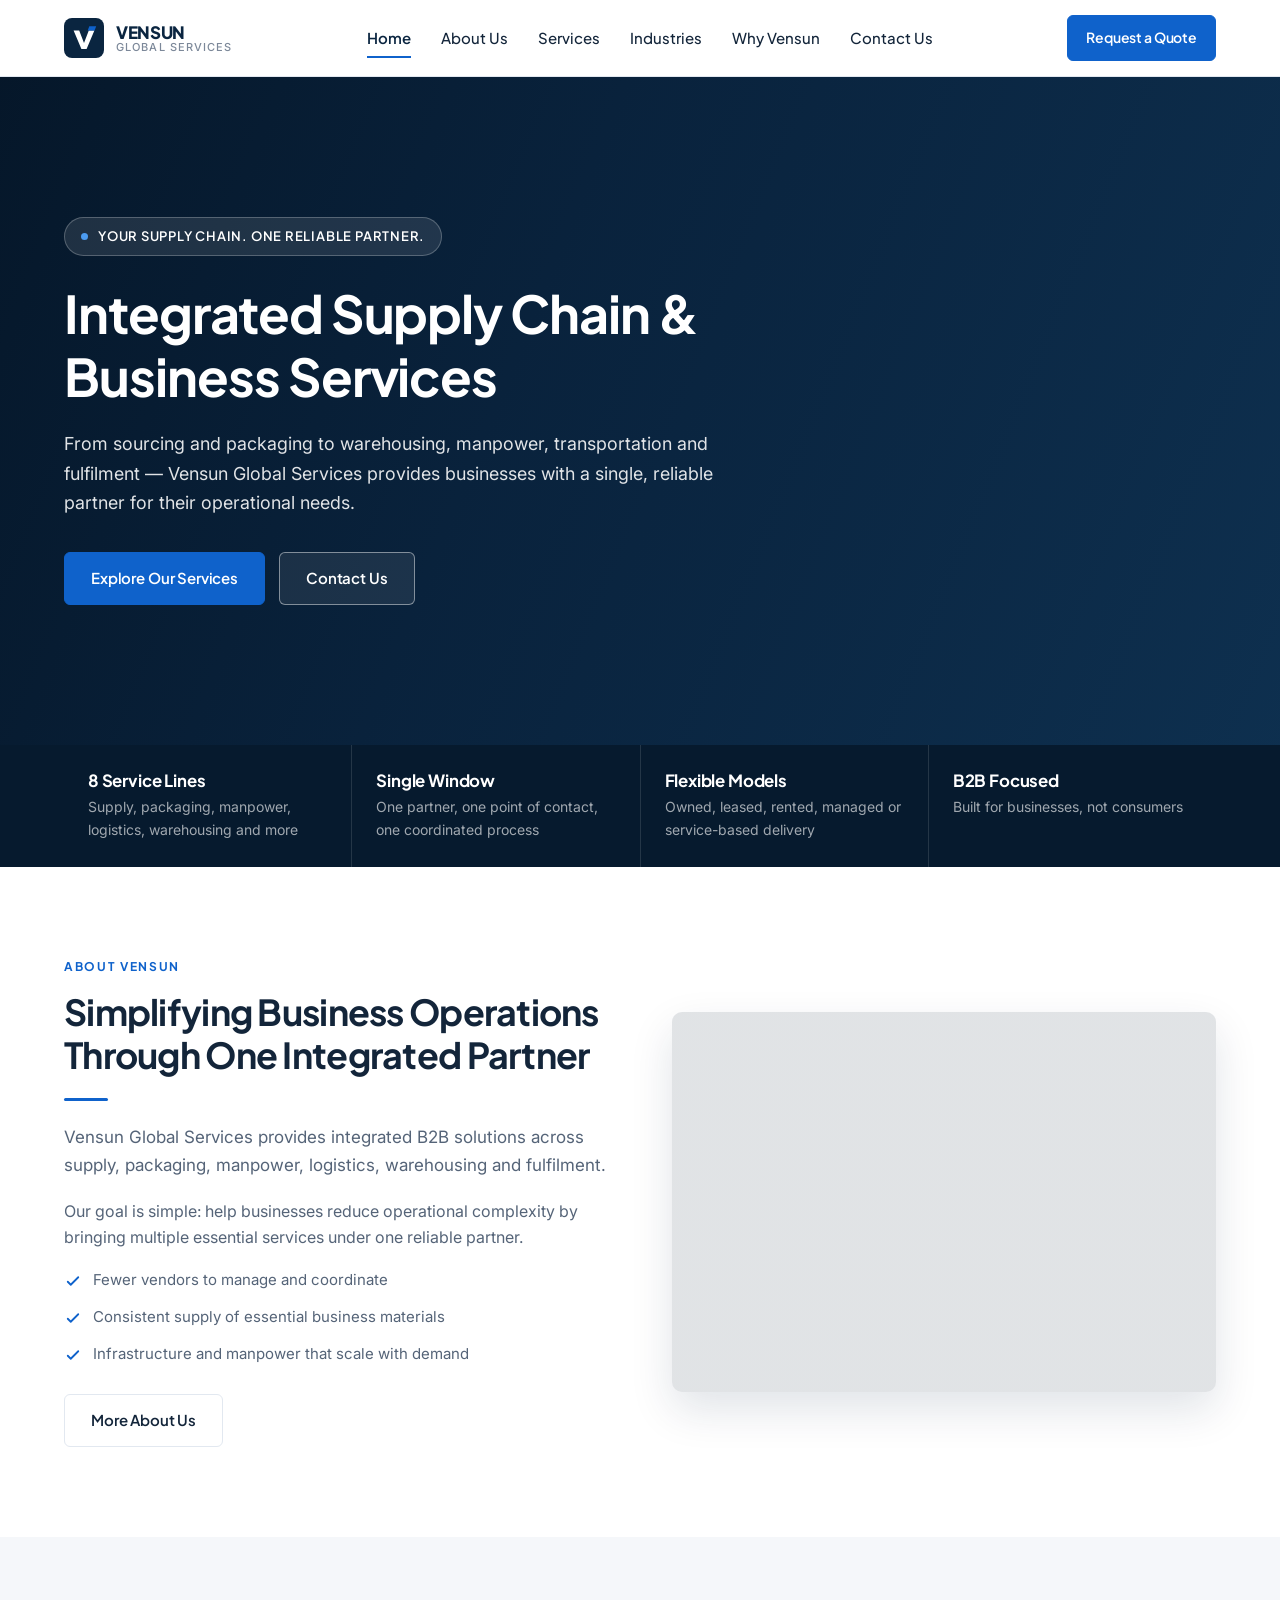
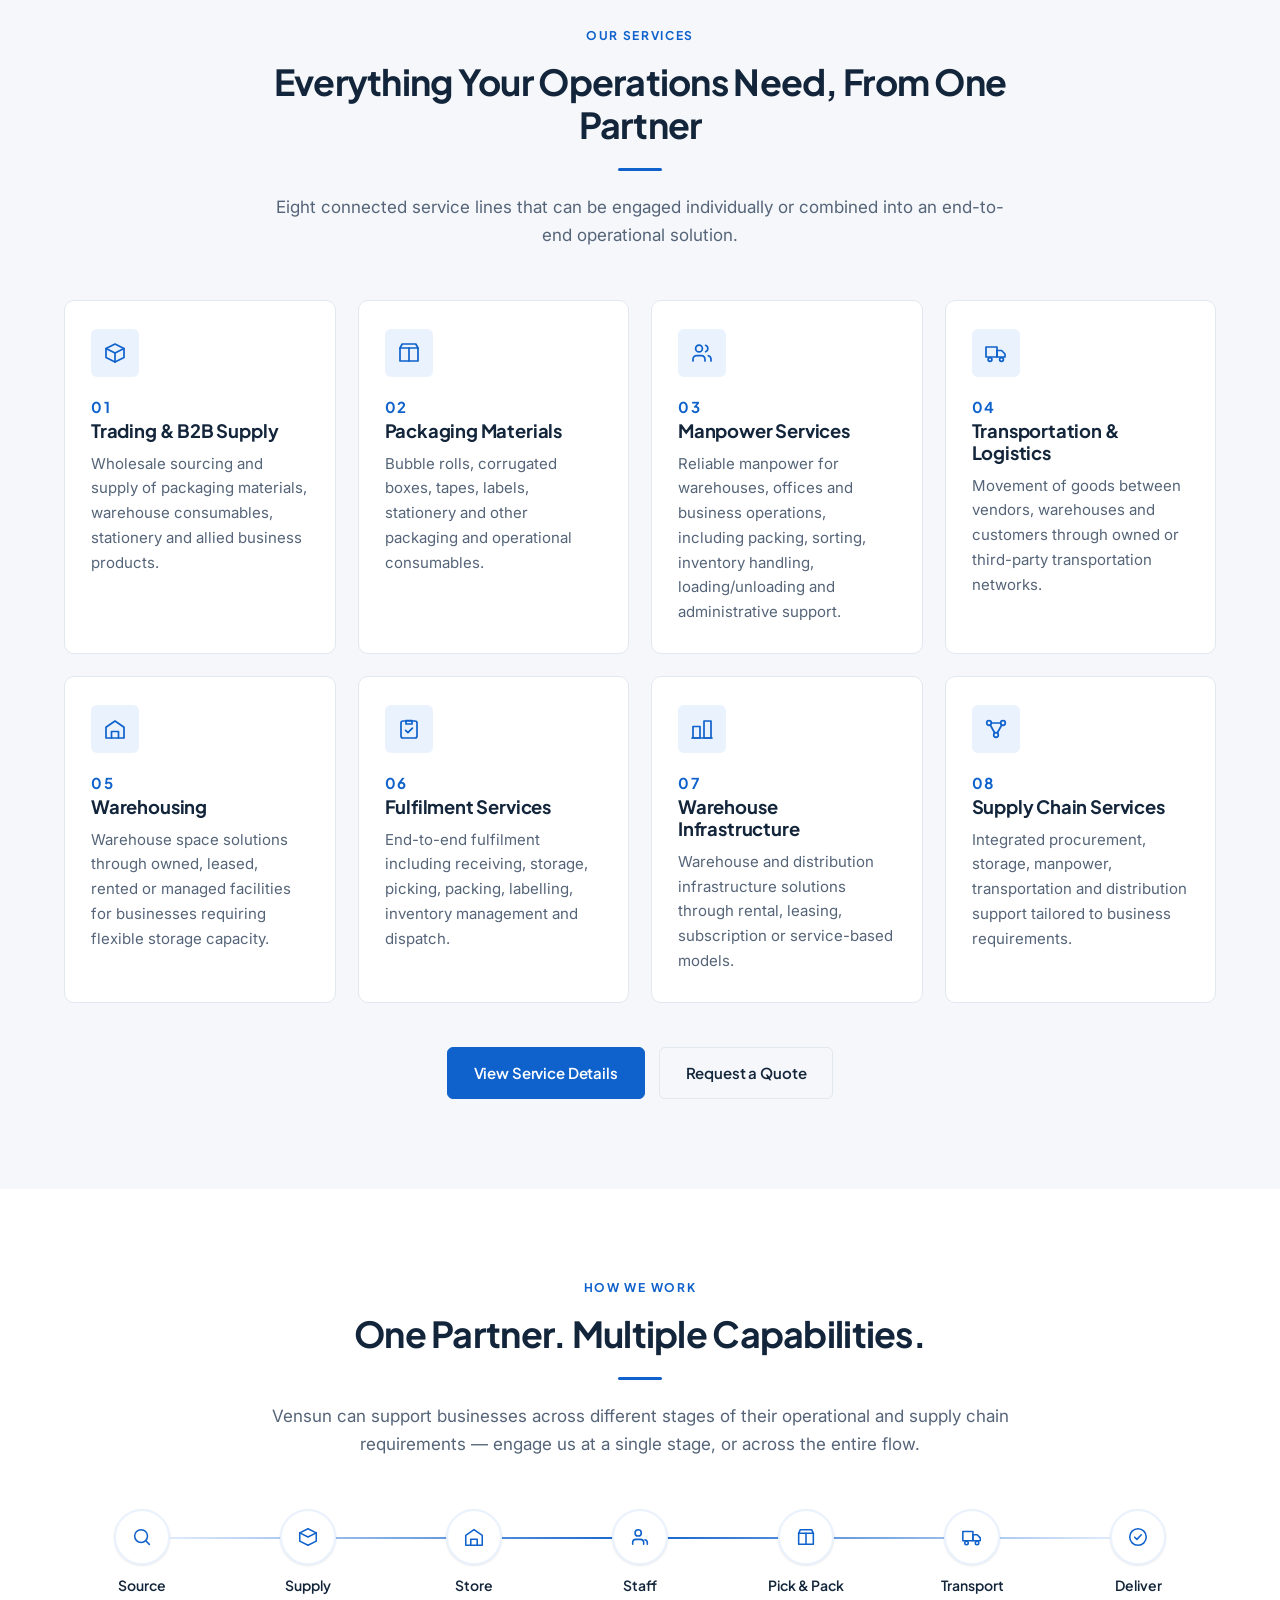
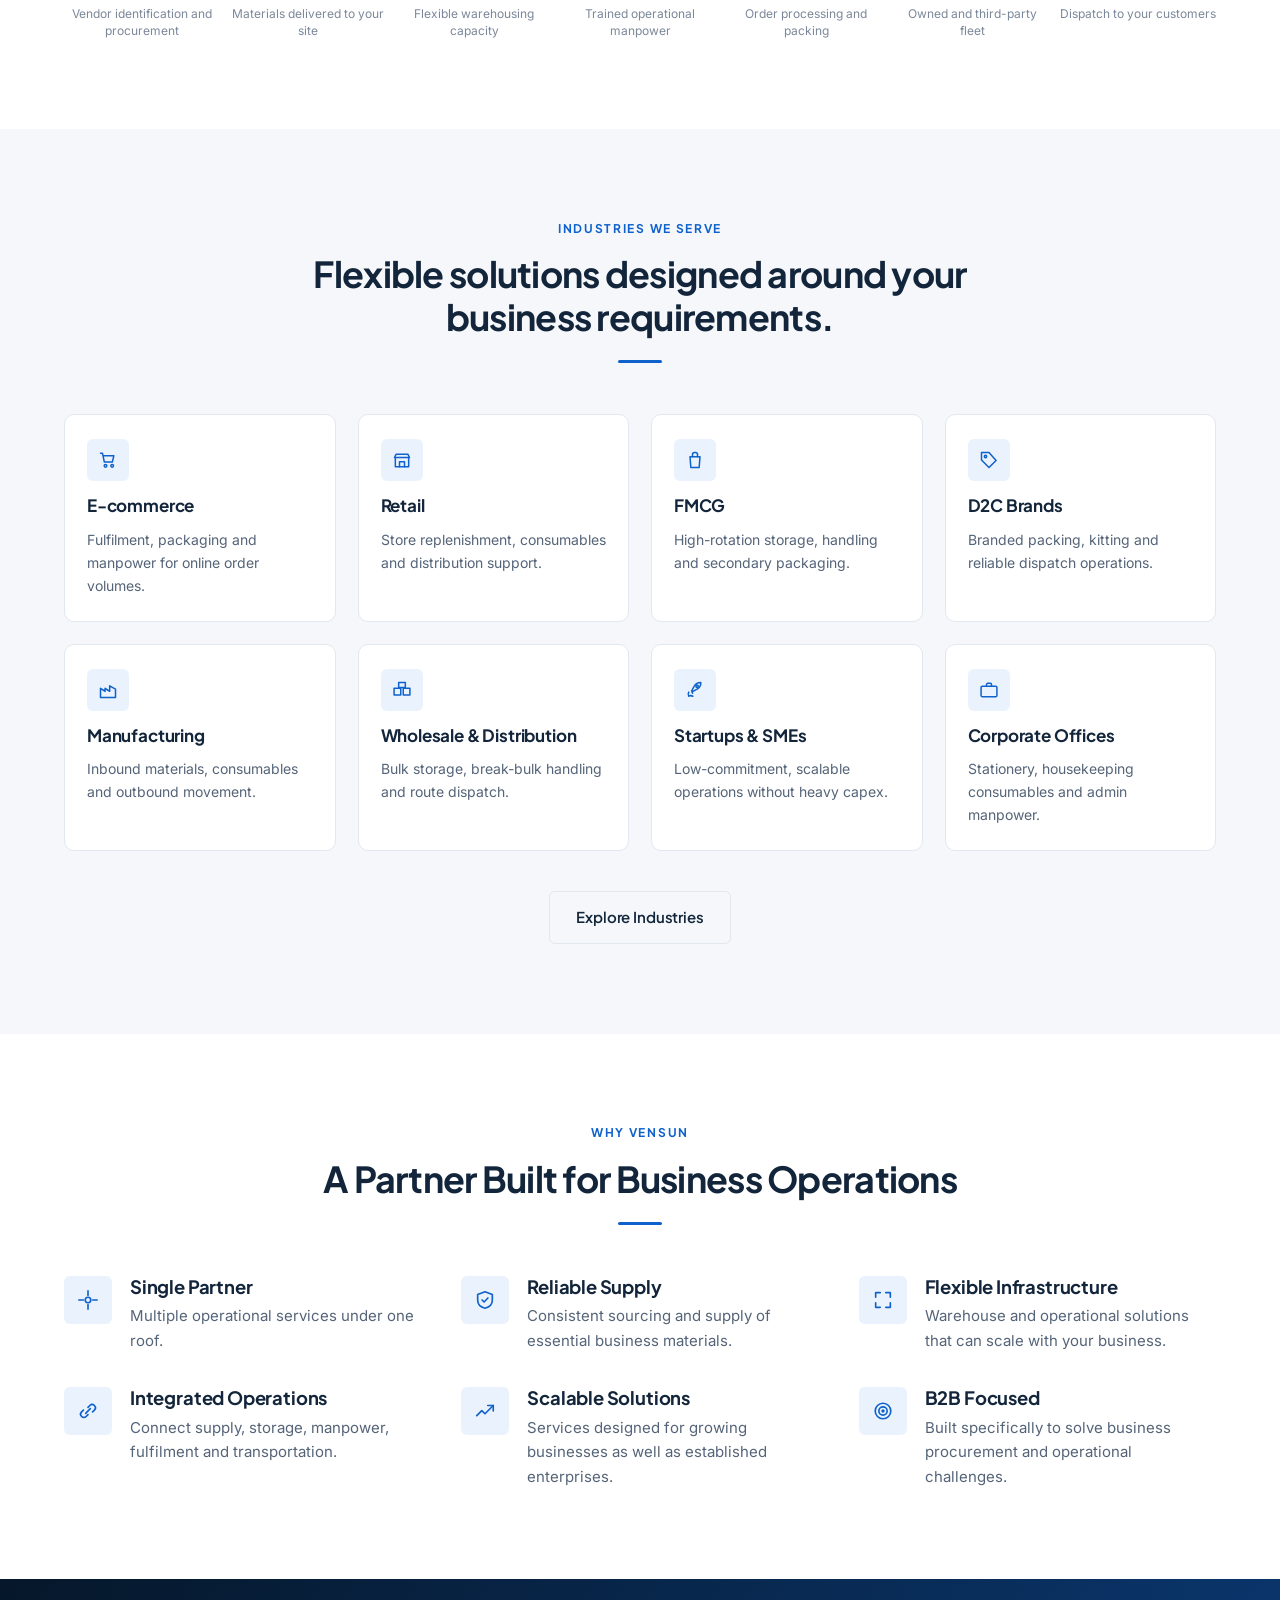
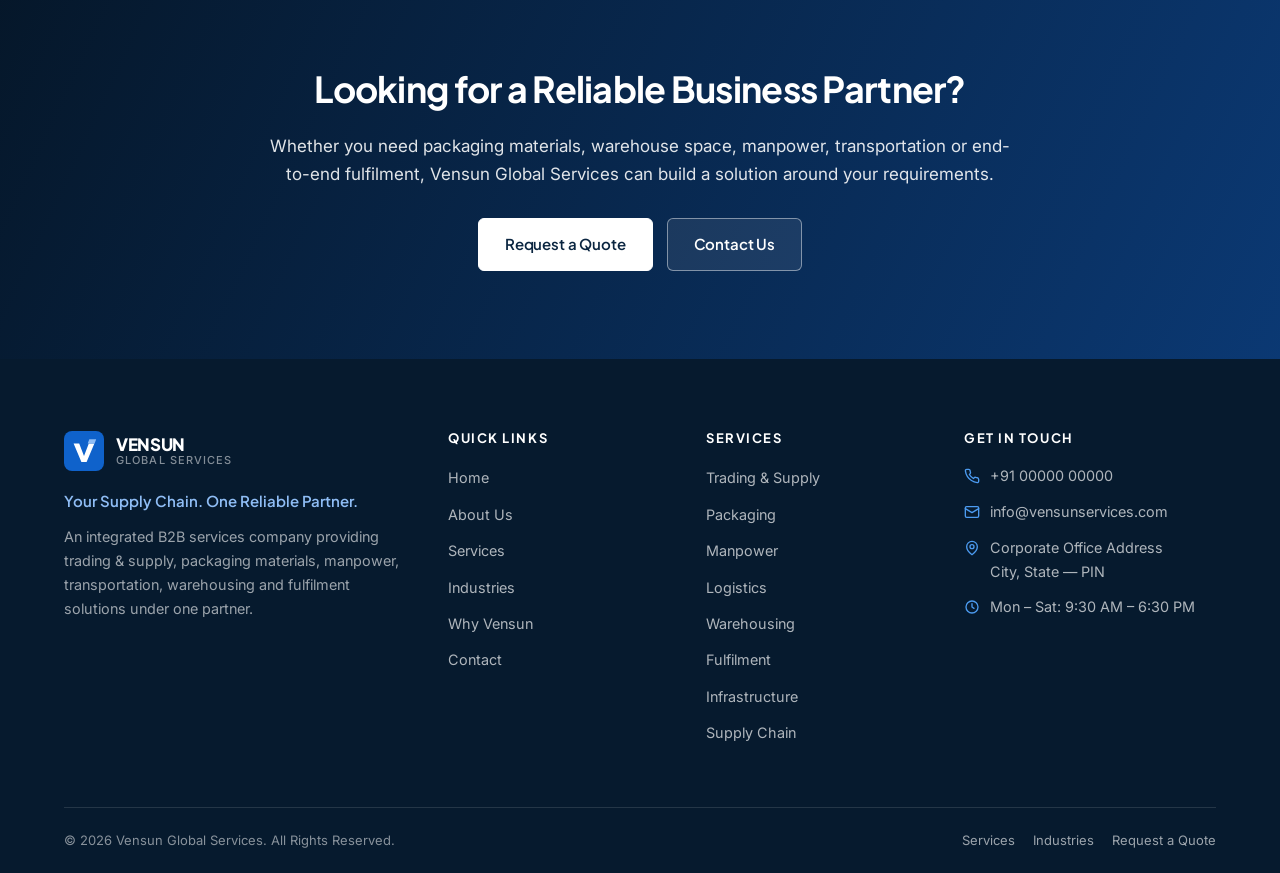
==== index.html @ 42a39f74 "Vensun Global Services corporate website Static, six-page B2B corporate site built for GitHub Pages " ====
<!DOCTYPE html>
<html lang="en">
<head>
<meta charset="utf-8">
<meta name="viewport" content="width=device-width, initial-scale=1">
<title>Vensun Global Services — Integrated Supply Chain and Business Services</title>
<meta name="description" content="Vensun Global Services provides integrated B2B supply chain solutions — trading and supply, packaging materials, manpower, transportation, warehousing and fulfilment — through one reliable partner.">
<meta name="keywords" content="supply chain services, B2B supply, packaging materials supplier, warehousing, fulfilment services, manpower services, logistics, Vensun Global Services">
<meta name="author" content="Vensun Global Services">
<meta name="robots" content="index, follow">
<link rel="canonical" href="https://vensunservices.com/">

<!-- Open Graph / social -->
<meta property="og:type" content="website">
<meta property="og:site_name" content="Vensun Global Services">
<meta property="og:title" content="Vensun Global Services — Integrated Supply Chain and Business Services">
<meta property="og:description" content="Vensun Global Services provides integrated B2B supply chain solutions — trading and supply, packaging materials, manpower, transportation, warehousing and fulfilment — through one reliable partner.">
<meta property="og:url" content="https://vensunservices.com/">
<meta property="og:image" content="https://vensunservices.com/assets/img/og-image.svg">
<meta name="twitter:card" content="summary_large_image">
<meta name="twitter:title" content="Vensun Global Services — Integrated Supply Chain and Business Services">
<meta name="twitter:description" content="Vensun Global Services provides integrated B2B supply chain solutions — trading and supply, packaging materials, manpower, transportation, warehousing and fulfilment — through one reliable partner.">

<meta name="theme-color" content="#0A2540">
<link rel="icon" href="assets/img/favicon.svg" type="image/svg+xml">
<link rel="apple-touch-icon" href="assets/img/favicon.svg">

<link rel="preconnect" href="https://fonts.googleapis.com">
<link rel="preconnect" href="https://fonts.gstatic.com" crossorigin>
<link rel="preconnect" href="https://images.unsplash.com">
<link href="https://fonts.googleapis.com/css2?family=Inter:wght@400;500;600&family=Plus+Jakarta+Sans:wght@600;700;800&display=swap" rel="stylesheet">
<link rel="stylesheet" href="assets/css/styles.css">
</head>
<body>
<a class="skip-link" href="#main">Skip to main content</a>

<header class="site-header">
  <div class="container header-inner">
    <a class="brand" href="index.html" aria-label="Vensun Global Services — Home">
      <svg class="brand-mark" viewBox="0 0 40 40" aria-hidden="true" focusable="false">
        <rect width="40" height="40" rx="8" fill="#0A2540"/>
        <path d="M9.6 12.6h5.6L20 25.1l4.8-12.5h5.6L22.6 31h-5.2L9.6 12.6Z" fill="#fff"/>
        <path d="M25.3 8.2h6.9l-1.6 4.4h-6.9l1.6-4.4Z" fill="#0F62CB"/>
      </svg>
      <span class="brand-text">
        <span class="brand-name">VENSUN</span>
        <span class="brand-sub">Global Services</span>
      </span>
    </a>

    <nav class="nav" id="primary-nav" aria-label="Primary navigation">
      <a href="index.html" data-nav="home" aria-current="page">Home</a>
      <a href="about.html" data-nav="about">About Us</a>
      <a href="services.html" data-nav="services">Services</a>
      <a href="industries.html" data-nav="industries">Industries</a>
      <a href="why-vensun.html" data-nav="why">Why Vensun</a>
      <a href="contact.html" data-nav="contact">Contact Us</a>
    </nav>

    <div class="header-cta">
      <a class="btn btn--primary btn--sm" href="contact.html#enquiry">Request a Quote</a>
      <button class="nav-toggle" type="button" aria-expanded="false" aria-controls="primary-nav" aria-label="Open menu">
        <svg width="22" height="22" viewBox="0 0 24 24" fill="none" stroke="currentColor" stroke-width="2" stroke-linecap="round" aria-hidden="true"><path d="M3 6h18M3 12h18M3 18h18"/></svg>
      </button>
    </div>
  </div>
</header>

<main id="main">
<!-- ===== HERO ===== -->
<section class="hero">
  <div class="container">
    <div class="hero-inner">
      <span class="hero-tagline"><span class="dot"></span>Your Supply Chain. One Reliable Partner.</span>
      <h1>Integrated Supply Chain &amp; Business Services</h1>
      <p>From sourcing and packaging to warehousing, manpower, transportation and fulfilment — Vensun Global Services provides businesses with a single, reliable partner for their operational needs.</p>
      <div class="btn-row">
        <a class="btn btn--primary" href="services.html">Explore Our Services</a>
        <a class="btn btn--ghost-light" href="contact.html">Contact Us</a>
      </div>
    </div>
  </div>
</section>

<!-- ===== CAPABILITY STRIP ===== -->
<section class="strip">
  <div class="container">
    <div class="strip-grid">
      <div class="strip-item">
        <h3>8 Service Lines</h3>
        <p>Supply, packaging, manpower, logistics, warehousing and more</p>
      </div>
      <div class="strip-item">
        <h3>Single Window</h3>
        <p>One partner, one point of contact, one coordinated process</p>
      </div>
      <div class="strip-item">
        <h3>Flexible Models</h3>
        <p>Owned, leased, rented, managed or service-based delivery</p>
      </div>
      <div class="strip-item">
        <h3>B2B Focused</h3>
        <p>Built for businesses, not consumers</p>
      </div>
    </div>
  </div>
</section>

<!-- ===== INTRODUCTION ===== -->
<section class="section">
  <div class="container">
    <div class="split split--media-right">
      <div class="split-content reveal">
        <span class="eyebrow">About Vensun</span>
        <h2>Simplifying Business Operations Through One Integrated Partner</h2>
        <div class="divider"></div>
        <p class="lead">Vensun Global Services provides integrated B2B solutions across supply, packaging, manpower, logistics, warehousing and fulfilment.</p>
        <p>Our goal is simple: help businesses reduce operational complexity by bringing multiple essential services under one reliable partner.</p>
        <ul class="check-list">
          <li><svg width="18" height="18" viewBox="0 0 24 24" fill="none" stroke="currentColor" stroke-width="2.4" stroke-linecap="round" stroke-linejoin="round" aria-hidden="true"><path d="m5 13 4 4L19 7"/></svg><span>Fewer vendors to manage and coordinate</span></li>
          <li><svg width="18" height="18" viewBox="0 0 24 24" fill="none" stroke="currentColor" stroke-width="2.4" stroke-linecap="round" stroke-linejoin="round" aria-hidden="true"><path d="m5 13 4 4L19 7"/></svg><span>Consistent supply of essential business materials</span></li>
          <li><svg width="18" height="18" viewBox="0 0 24 24" fill="none" stroke="currentColor" stroke-width="2.4" stroke-linecap="round" stroke-linejoin="round" aria-hidden="true"><path d="m5 13 4 4L19 7"/></svg><span>Infrastructure and manpower that scale with demand</span></li>
        </ul>
        <div class="btn-row" style="margin-top:28px">
          <a class="btn btn--outline" href="about.html">More About Us</a>
        </div>
      </div>
      <div class="split-media media-warehouse" role="img" aria-label="Organised warehouse racking with palletised goods"></div>
    </div>
  </div>
</section>

<!-- ===== SERVICES ===== -->
<section class="section section--alt" id="services">
  <div class="container">
    <div class="section-head center reveal">
      <span class="eyebrow">Our Services</span>
      <h2>Everything Your Operations Need, From One Partner</h2>
      <div class="divider"></div>
      <p class="lead" style="margin-inline:auto">Eight connected service lines that can be engaged individually or combined into an end-to-end operational solution.</p>
    </div>

    <div class="grid cols-4">
      <article class="card reveal">
        <div class="icon-box"><svg width="24" height="24" viewBox="0 0 24 24" fill="none" stroke="currentColor" stroke-width="1.7" stroke-linecap="round" stroke-linejoin="round" aria-hidden="true"><path d="M3 7.5 12 3l9 4.5-9 4.5-9-4.5Z"/><path d="M3 7.5V16.5L12 21l9-4.5v-9"/><path d="M12 12v9"/></svg></div>
        <p class="card-num">01</p>
        <h3>Trading &amp; B2B Supply</h3>
        <p>Wholesale sourcing and supply of packaging materials, warehouse consumables, stationery and allied business products.</p>
      </article>

      <article class="card reveal">
        <div class="icon-box"><svg width="24" height="24" viewBox="0 0 24 24" fill="none" stroke="currentColor" stroke-width="1.7" stroke-linecap="round" stroke-linejoin="round" aria-hidden="true"><path d="M3 7h18v13H3z"/><path d="m3 7 2.2-4h13.6L21 7"/><path d="M12 7v13"/></svg></div>
        <p class="card-num">02</p>
        <h3>Packaging Materials</h3>
        <p>Bubble rolls, corrugated boxes, tapes, labels, stationery and other packaging and operational consumables.</p>
      </article>

      <article class="card reveal">
        <div class="icon-box"><svg width="24" height="24" viewBox="0 0 24 24" fill="none" stroke="currentColor" stroke-width="1.7" stroke-linecap="round" stroke-linejoin="round" aria-hidden="true"><path d="M15 20v-1.8a3.6 3.6 0 0 0-3.6-3.6H6.6A3.6 3.6 0 0 0 3 18.2V20"/><circle cx="9" cy="7.5" r="3.4"/><path d="M21 20v-1.8a3.6 3.6 0 0 0-2.7-3.5"/><path d="M15.6 4.3a3.4 3.4 0 0 1 0 6.4"/></svg></div>
        <p class="card-num">03</p>
        <h3>Manpower Services</h3>
        <p>Reliable manpower for warehouses, offices and business operations, including packing, sorting, inventory handling, loading/unloading and administrative support.</p>
      </article>

      <article class="card reveal">
        <div class="icon-box"><svg width="24" height="24" viewBox="0 0 24 24" fill="none" stroke="currentColor" stroke-width="1.7" stroke-linecap="round" stroke-linejoin="round" aria-hidden="true"><path d="M2 6h11v10H2z"/><path d="M13 9.5h4.6L21 13v3h-8z"/><circle cx="6" cy="18.5" r="1.9"/><circle cx="17.5" cy="18.5" r="1.9"/></svg></div>
        <p class="card-num">04</p>
        <h3>Transportation &amp; Logistics</h3>
        <p>Movement of goods between vendors, warehouses and customers through owned or third-party transportation networks.</p>
      </article>

      <article class="card reveal">
        <div class="icon-box"><svg width="24" height="24" viewBox="0 0 24 24" fill="none" stroke="currentColor" stroke-width="1.7" stroke-linecap="round" stroke-linejoin="round" aria-hidden="true"><path d="M3 10.2 12 4l9 6.2V21H3V10.2Z"/><path d="M8.5 21v-6.5h7V21"/></svg></div>
        <p class="card-num">05</p>
        <h3>Warehousing</h3>
        <p>Warehouse space solutions through owned, leased, rented or managed facilities for businesses requiring flexible storage capacity.</p>
      </article>

      <article class="card reveal">
        <div class="icon-box"><svg width="24" height="24" viewBox="0 0 24 24" fill="none" stroke="currentColor" stroke-width="1.7" stroke-linecap="round" stroke-linejoin="round" aria-hidden="true"><rect x="4" y="4" width="16" height="17" rx="2"/><path d="M9 3.5h6V7H9z"/><path d="m8.6 13.4 2.3 2.3 4.5-4.6"/></svg></div>
        <p class="card-num">06</p>
        <h3>Fulfilment Services</h3>
        <p>End-to-end fulfilment including receiving, storage, picking, packing, labelling, inventory management and dispatch.</p>
      </article>

      <article class="card reveal">
        <div class="icon-box"><svg width="24" height="24" viewBox="0 0 24 24" fill="none" stroke="currentColor" stroke-width="1.7" stroke-linecap="round" stroke-linejoin="round" aria-hidden="true"><rect x="3" y="9.5" width="7" height="11.5"/><rect x="14" y="4" width="7" height="17"/><path d="M2 21h20"/></svg></div>
        <p class="card-num">07</p>
        <h3>Warehouse Infrastructure</h3>
        <p>Warehouse and distribution infrastructure solutions through rental, leasing, subscription or service-based models.</p>
      </article>

      <article class="card reveal">
        <div class="icon-box"><svg width="24" height="24" viewBox="0 0 24 24" fill="none" stroke="currentColor" stroke-width="1.7" stroke-linecap="round" stroke-linejoin="round" aria-hidden="true"><circle cx="5" cy="6" r="2.3"/><circle cx="19" cy="6" r="2.3"/><circle cx="12" cy="18" r="2.3"/><path d="M7.3 6h9.4M6.3 8 10.7 16M17.7 8 13.3 16"/></svg></div>
        <p class="card-num">08</p>
        <h3>Supply Chain Services</h3>
        <p>Integrated procurement, storage, manpower, transportation and distribution support tailored to business requirements.</p>
      </article>
    </div>

    <div class="btn-row center" style="margin-top:44px">
      <a class="btn btn--primary" href="services.html">View Service Details</a>
      <a class="btn btn--outline" href="contact.html#enquiry">Request a Quote</a>
    </div>
  </div>
</section>

<!-- ===== HOW WE WORK ===== -->
<section class="section">
  <div class="container">
    <div class="section-head center reveal">
      <span class="eyebrow">How We Work</span>
      <h2>One Partner. Multiple Capabilities.</h2>
      <div class="divider"></div>
      <p class="lead" style="margin-inline:auto">Vensun can support businesses across different stages of their operational and supply chain requirements — engage us at a single stage, or across the entire flow.</p>
    </div>

    <div class="flow reveal">
      <div class="flow-step">
        <div class="flow-dot"><svg width="22" height="22" viewBox="0 0 24 24" fill="none" stroke="currentColor" stroke-width="1.7" stroke-linecap="round" stroke-linejoin="round" aria-hidden="true"><circle cx="11" cy="11" r="7"/><path d="m20 20-3.6-3.6"/></svg></div>
        <h4>Source</h4>
        <span>Vendor identification and procurement</span>
      </div>
      <div class="flow-step">
        <div class="flow-dot"><svg width="22" height="22" viewBox="0 0 24 24" fill="none" stroke="currentColor" stroke-width="1.7" stroke-linecap="round" stroke-linejoin="round" aria-hidden="true"><path d="M3 7.5 12 3l9 4.5-9 4.5-9-4.5Z"/><path d="M3 7.5v9L12 21l9-4.5v-9"/></svg></div>
        <h4>Supply</h4>
        <span>Materials delivered to your site</span>
      </div>
      <div class="flow-step">
        <div class="flow-dot"><svg width="22" height="22" viewBox="0 0 24 24" fill="none" stroke="currentColor" stroke-width="1.7" stroke-linecap="round" stroke-linejoin="round" aria-hidden="true"><path d="M3 10.2 12 4l9 6.2V21H3V10.2Z"/><path d="M8.5 21v-6.5h7V21"/></svg></div>
        <h4>Store</h4>
        <span>Flexible warehousing capacity</span>
      </div>
      <div class="flow-step">
        <div class="flow-dot"><svg width="22" height="22" viewBox="0 0 24 24" fill="none" stroke="currentColor" stroke-width="1.7" stroke-linecap="round" stroke-linejoin="round" aria-hidden="true"><path d="M16 20v-1.8a3.6 3.6 0 0 0-3.6-3.6H7.6A3.6 3.6 0 0 0 4 18.2V20"/><circle cx="10" cy="7.5" r="3.4"/><path d="M20 20v-1.6a3.4 3.4 0 0 0-2.6-3.3"/></svg></div>
        <h4>Staff</h4>
        <span>Trained operational manpower</span>
      </div>
      <div class="flow-step">
        <div class="flow-dot"><svg width="22" height="22" viewBox="0 0 24 24" fill="none" stroke="currentColor" stroke-width="1.7" stroke-linecap="round" stroke-linejoin="round" aria-hidden="true"><path d="M4 8h16v12H4z"/><path d="M4 8l1.8-4h12.4L20 8"/><path d="M12 8v12"/></svg></div>
        <h4>Pick &amp; Pack</h4>
        <span>Order processing and packing</span>
      </div>
      <div class="flow-step">
        <div class="flow-dot"><svg width="22" height="22" viewBox="0 0 24 24" fill="none" stroke="currentColor" stroke-width="1.7" stroke-linecap="round" stroke-linejoin="round" aria-hidden="true"><path d="M2 6h11v10H2z"/><path d="M13 9.5h4.6L21 13v3h-8z"/><circle cx="6" cy="18.5" r="1.9"/><circle cx="17.5" cy="18.5" r="1.9"/></svg></div>
        <h4>Transport</h4>
        <span>Owned and third-party fleet</span>
      </div>
      <div class="flow-step">
        <div class="flow-dot"><svg width="22" height="22" viewBox="0 0 24 24" fill="none" stroke="currentColor" stroke-width="1.7" stroke-linecap="round" stroke-linejoin="round" aria-hidden="true"><circle cx="12" cy="12" r="9"/><path d="m8.4 12.2 2.4 2.4 4.8-5"/></svg></div>
        <h4>Deliver</h4>
        <span>Dispatch to your customers</span>
      </div>
    </div>
  </div>
</section>

<!-- ===== INDUSTRIES ===== -->
<section class="section section--alt">
  <div class="container">
    <div class="section-head center reveal">
      <span class="eyebrow">Industries We Serve</span>
      <h2>Flexible solutions designed around your business requirements.</h2>
      <div class="divider"></div>
    </div>

    <div class="grid cols-4">
      <div class="ind-card reveal">
        <div class="icon-box"><svg width="20" height="20" viewBox="0 0 24 24" fill="none" stroke="currentColor" stroke-width="1.8" stroke-linecap="round" stroke-linejoin="round" aria-hidden="true"><path d="M3 4h2.4l2.2 10.4h9.6L19 7H6"/><circle cx="9" cy="19" r="1.6"/><circle cx="17" cy="19" r="1.6"/></svg></div>
        <h3>E-commerce</h3>
        <p>Fulfilment, packaging and manpower for online order volumes.</p>
      </div>
      <div class="ind-card reveal">
        <div class="icon-box"><svg width="20" height="20" viewBox="0 0 24 24" fill="none" stroke="currentColor" stroke-width="1.8" stroke-linecap="round" stroke-linejoin="round" aria-hidden="true"><path d="M4 9h16v11H4z"/><path d="M3 9l2-4h14l2 4"/><path d="M9 20v-6h6v6"/></svg></div>
        <h3>Retail</h3>
        <p>Store replenishment, consumables and distribution support.</p>
      </div>
      <div class="ind-card reveal">
        <div class="icon-box"><svg width="20" height="20" viewBox="0 0 24 24" fill="none" stroke="currentColor" stroke-width="1.8" stroke-linecap="round" stroke-linejoin="round" aria-hidden="true"><path d="M6 8h12l-1 13H7L6 8Z"/><path d="M9 8V5.5A2.5 2.5 0 0 1 11.5 3h1A2.5 2.5 0 0 1 15 5.5V8"/></svg></div>
        <h3>FMCG</h3>
        <p>High-rotation storage, handling and secondary packaging.</p>
      </div>
      <div class="ind-card reveal">
        <div class="icon-box"><svg width="20" height="20" viewBox="0 0 24 24" fill="none" stroke="currentColor" stroke-width="1.8" stroke-linecap="round" stroke-linejoin="round" aria-hidden="true"><path d="M20.5 12.5 12 21 3 12V3h9l8.5 9.5Z"/><circle cx="7.8" cy="7.8" r="1.4"/></svg></div>
        <h3>D2C Brands</h3>
        <p>Branded packing, kitting and reliable dispatch operations.</p>
      </div>
      <div class="ind-card reveal">
        <div class="icon-box"><svg width="20" height="20" viewBox="0 0 24 24" fill="none" stroke="currentColor" stroke-width="1.8" stroke-linecap="round" stroke-linejoin="round" aria-hidden="true"><path d="M3 21V10l5.5 3.5V10L14 13.5V7l7 4v10H3Z"/></svg></div>
        <h3>Manufacturing</h3>
        <p>Inbound materials, consumables and outbound movement.</p>
      </div>
      <div class="ind-card reveal">
        <div class="icon-box"><svg width="20" height="20" viewBox="0 0 24 24" fill="none" stroke="currentColor" stroke-width="1.8" stroke-linecap="round" stroke-linejoin="round" aria-hidden="true"><rect x="2.5" y="10" width="8" height="8"/><rect x="13.5" y="10" width="8" height="8"/><rect x="8" y="3" width="8" height="6"/></svg></div>
        <h3>Wholesale &amp; Distribution</h3>
        <p>Bulk storage, break-bulk handling and route dispatch.</p>
      </div>
      <div class="ind-card reveal">
        <div class="icon-box"><svg width="20" height="20" viewBox="0 0 24 24" fill="none" stroke="currentColor" stroke-width="1.8" stroke-linecap="round" stroke-linejoin="round" aria-hidden="true"><path d="M4.5 14.5c-1.5 3 0 5 0 5s2-1.5 5-0"/><path d="M9 16 8 13l3-5.5A9 9 0 0 1 19 3a9 9 0 0 1-4.5 8L9 14Z"/><circle cx="14.5" cy="7.5" r="1.4"/></svg></div>
        <h3>Startups &amp; SMEs</h3>
        <p>Low-commitment, scalable operations without heavy capex.</p>
      </div>
      <div class="ind-card reveal">
        <div class="icon-box"><svg width="20" height="20" viewBox="0 0 24 24" fill="none" stroke="currentColor" stroke-width="1.8" stroke-linecap="round" stroke-linejoin="round" aria-hidden="true"><rect x="2.5" y="7.5" width="19" height="12.5" rx="1.5"/><path d="M9 7.5V5.5A1.5 1.5 0 0 1 10.5 4h3A1.5 1.5 0 0 1 15 5.5v2"/></svg></div>
        <h3>Corporate Offices</h3>
        <p>Stationery, housekeeping consumables and admin manpower.</p>
      </div>
    </div>

    <div class="btn-row center" style="margin-top:40px">
      <a class="btn btn--outline" href="industries.html">Explore Industries</a>
    </div>
  </div>
</section>

<!-- ===== WHY VENSUN ===== -->
<section class="section">
  <div class="container">
    <div class="section-head center reveal">
      <span class="eyebrow">Why Vensun</span>
      <h2>A Partner Built for Business Operations</h2>
      <div class="divider"></div>
    </div>

    <div class="grid cols-3" style="gap:34px 40px">
      <div class="feature reveal">
        <div class="icon-box"><svg width="22" height="22" viewBox="0 0 24 24" fill="none" stroke="currentColor" stroke-width="1.8" stroke-linecap="round" stroke-linejoin="round" aria-hidden="true"><circle cx="12" cy="12" r="3"/><path d="M12 2v5M12 17v5M2 12h5M17 12h5"/></svg></div>
        <div><h3>Single Partner</h3><p>Multiple operational services under one roof.</p></div>
      </div>
      <div class="feature reveal">
        <div class="icon-box"><svg width="22" height="22" viewBox="0 0 24 24" fill="none" stroke="currentColor" stroke-width="1.8" stroke-linecap="round" stroke-linejoin="round" aria-hidden="true"><path d="M12 3l8 3v6c0 4.4-3.2 7.8-8 9-4.8-1.2-8-4.6-8-9V6l8-3Z"/><path d="m8.8 12 2.2 2.2 4.2-4.4"/></svg></div>
        <div><h3>Reliable Supply</h3><p>Consistent sourcing and supply of essential business materials.</p></div>
      </div>
      <div class="feature reveal">
        <div class="icon-box"><svg width="22" height="22" viewBox="0 0 24 24" fill="none" stroke="currentColor" stroke-width="1.8" stroke-linecap="round" stroke-linejoin="round" aria-hidden="true"><path d="M4 9V4h5M20 15v5h-5M20 9V4h-5M4 15v5h5"/></svg></div>
        <div><h3>Flexible Infrastructure</h3><p>Warehouse and operational solutions that can scale with your business.</p></div>
      </div>
      <div class="feature reveal">
        <div class="icon-box"><svg width="22" height="22" viewBox="0 0 24 24" fill="none" stroke="currentColor" stroke-width="1.8" stroke-linecap="round" stroke-linejoin="round" aria-hidden="true"><path d="M9.5 14.5 14.5 9.5"/><path d="M7 11 5 13a3.5 3.5 0 0 0 5 5l2-2"/><path d="M17 13l2-2a3.5 3.5 0 0 0-5-5l-2 2"/></svg></div>
        <div><h3>Integrated Operations</h3><p>Connect supply, storage, manpower, fulfilment and transportation.</p></div>
      </div>
      <div class="feature reveal">
        <div class="icon-box"><svg width="22" height="22" viewBox="0 0 24 24" fill="none" stroke="currentColor" stroke-width="1.8" stroke-linecap="round" stroke-linejoin="round" aria-hidden="true"><path d="M3 17l5.5-5.5 3.5 3.5L21 6"/><path d="M15 6h6v6"/></svg></div>
        <div><h3>Scalable Solutions</h3><p>Services designed for growing businesses as well as established enterprises.</p></div>
      </div>
      <div class="feature reveal">
        <div class="icon-box"><svg width="22" height="22" viewBox="0 0 24 24" fill="none" stroke="currentColor" stroke-width="1.8" stroke-linecap="round" stroke-linejoin="round" aria-hidden="true"><circle cx="12" cy="12" r="8.5"/><circle cx="12" cy="12" r="4.5"/><circle cx="12" cy="12" r="1"/></svg></div>
        <div><h3>B2B Focused</h3><p>Built specifically to solve business procurement and operational challenges.</p></div>
      </div>
    </div>
  </div>
</section>

<!-- ===== CTA ===== -->
<section class="cta">
  <div class="container">
    <div class="cta-inner">
      <h2>Looking for a Reliable Business Partner?</h2>
      <p>Whether you need packaging materials, warehouse space, manpower, transportation or end-to-end fulfilment, Vensun Global Services can build a solution around your requirements.</p>
      <div class="btn-row center">
        <a class="btn btn--white" href="contact.html#enquiry">Request a Quote</a>
        <a class="btn btn--ghost-light" href="contact.html">Contact Us</a>
      </div>
    </div>
  </div>
</section>

<script type="application/ld+json">
{
  "@context": "https://schema.org",
  "@type": "Organization",
  "name": "Vensun Global Services",
  "slogan": "Your Supply Chain. One Reliable Partner.",
  "url": "https://vensunservices.com/",
  "logo": "https://vensunservices.com/assets/img/favicon.svg",
  "description": "Vensun Global Services is an integrated B2B services company providing trading and supply, packaging materials, manpower, transportation, warehousing, fulfilment and supply chain services.",
  "email": "info@vensunservices.com",
  "telephone": "+91-00000-00000",
  "address": {
    "@type": "PostalAddress",
    "streetAddress": "Corporate Office Address",
    "addressLocality": "City",
    "addressRegion": "State",
    "postalCode": "000000",
    "addressCountry": "IN"
  },
  "areaServed": "IN",
  "knowsAbout": [
    "B2B trading and supply",
    "Packaging materials",
    "Manpower services",
    "Transportation and logistics",
    "Warehousing",
    "Fulfilment services",
    "Warehouse infrastructure",
    "Supply chain services"
  ]
}
</script>
</main>

<footer class="site-footer">
  <div class="container">
    <div class="footer-grid">
      <div class="footer-brand">
        <div class="brand">
          <svg class="brand-mark" viewBox="0 0 40 40" aria-hidden="true" focusable="false">
            <rect width="40" height="40" rx="8" fill="#0F62CB"/>
            <path d="M9.6 12.6h5.6L20 25.1l4.8-12.5h5.6L22.6 31h-5.2L9.6 12.6Z" fill="#fff"/>
            <path d="M25.3 8.2h6.9l-1.6 4.4h-6.9l1.6-4.4Z" fill="#8FBDF5"/>
          </svg>
          <span class="brand-text">
            <span class="brand-name">VENSUN</span>
            <span class="brand-sub">Global Services</span>
          </span>
        </div>
        <p class="footer-tag">Your Supply Chain. One Reliable Partner.</p>
        <p class="footer-about">An integrated B2B services company providing trading &amp; supply, packaging materials, manpower, transportation, warehousing and fulfilment solutions under one partner.</p>
      </div>

      <div class="footer-col">
        <h4>Quick Links</h4>
        <ul>
          <li><a href="index.html">Home</a></li>
          <li><a href="about.html">About Us</a></li>
          <li><a href="services.html">Services</a></li>
          <li><a href="industries.html">Industries</a></li>
          <li><a href="why-vensun.html">Why Vensun</a></li>
          <li><a href="contact.html">Contact</a></li>
        </ul>
      </div>

      <div class="footer-col">
        <h4>Services</h4>
        <ul>
          <li><a href="services.html#trading">Trading &amp; Supply</a></li>
          <li><a href="services.html#packaging">Packaging</a></li>
          <li><a href="services.html#manpower">Manpower</a></li>
          <li><a href="services.html#logistics">Logistics</a></li>
          <li><a href="services.html#warehousing">Warehousing</a></li>
          <li><a href="services.html#fulfilment">Fulfilment</a></li>
          <li><a href="services.html#infrastructure">Infrastructure</a></li>
          <li><a href="services.html#supply-chain">Supply Chain</a></li>
        </ul>
      </div>

      <div class="footer-col footer-contact-col">
        <h4>Get in Touch</h4>
        <ul class="footer-contact">
          <li>
            <svg width="16" height="16" viewBox="0 0 24 24" fill="none" stroke="currentColor" stroke-width="2" stroke-linecap="round" stroke-linejoin="round" aria-hidden="true"><path d="M22 16.9v3a2 2 0 0 1-2.2 2 19.8 19.8 0 0 1-8.6-3.1 19.5 19.5 0 0 1-6-6A19.8 19.8 0 0 1 2.1 4.2 2 2 0 0 1 4.1 2h3a2 2 0 0 1 2 1.7c.1.9.3 1.8.6 2.7a2 2 0 0 1-.5 2.1L8.1 9.7a16 16 0 0 0 6 6l1.2-1.2a2 2 0 0 1 2.1-.5c.9.3 1.8.5 2.7.6a2 2 0 0 1 1.7 2Z"/></svg>
            <span><a href="tel:+910000000000">+91 00000 00000</a></span>
          </li>
          <li>
            <svg width="16" height="16" viewBox="0 0 24 24" fill="none" stroke="currentColor" stroke-width="2" stroke-linecap="round" stroke-linejoin="round" aria-hidden="true"><rect x="2" y="4" width="20" height="16" rx="2"/><path d="m2 7 10 6 10-6"/></svg>
            <span><a href="mailto:info@vensunservices.com">info@vensunservices.com</a></span>
          </li>
          <li>
            <svg width="16" height="16" viewBox="0 0 24 24" fill="none" stroke="currentColor" stroke-width="2" stroke-linecap="round" stroke-linejoin="round" aria-hidden="true"><path d="M20 10c0 6-8 12-8 12S4 16 4 10a8 8 0 1 1 16 0Z"/><circle cx="12" cy="10" r="3"/></svg>
            <span>Corporate Office Address<br>City, State — PIN</span>
          </li>
          <li>
            <svg width="16" height="16" viewBox="0 0 24 24" fill="none" stroke="currentColor" stroke-width="2" stroke-linecap="round" stroke-linejoin="round" aria-hidden="true"><circle cx="12" cy="12" r="9"/><path d="M12 7v5l3 2"/></svg>
            <span>Mon – Sat: 9:30 AM – 6:30 PM</span>
          </li>
        </ul>
      </div>
    </div>

    <div class="footer-bottom">
      <p>&copy; 2026 Vensun Global Services. All Rights Reserved.</p>
      <div class="footer-inline">
        <a href="services.html">Services</a>
        <a href="industries.html">Industries</a>
        <a href="contact.html">Request a Quote</a>
      </div>
    </div>
  </div>
</footer>

<script src="assets/js/main.js" defer></script>

</body>
</html>
---- assets/css/styles.css ----
/* ==========================================================================
   Vensun Global Services — Corporate Stylesheet
   ========================================================================== */

/* ---------- Tokens ---------- */
:root{
  --navy-900:#061A2E;
  --navy-800:#0A2540;
  --navy-700:#123A5C;
  --blue-600:#0F62CB;
  --blue-700:#0B4EA6;
  --blue-050:#EAF2FD;
  --ink:#13253A;
  --slate:#556478;
  --slate-light:#7C8899;
  --line:#E2E8F0;
  --bg:#FFFFFF;
  --bg-alt:#F5F7FA;
  --bg-soft:#FAFBFD;
  --white:#FFFFFF;

  --radius:6px;
  --radius-lg:10px;
  --shadow-sm:0 1px 2px rgba(10,37,64,.06), 0 1px 3px rgba(10,37,64,.05);
  --shadow-md:0 4px 14px rgba(10,37,64,.07), 0 2px 6px rgba(10,37,64,.04);
  --shadow-lg:0 18px 44px rgba(10,37,64,.12);

  --max:1200px;
  --gutter:24px;

  --font-head:"Plus Jakarta Sans","Segoe UI",Roboto,Helvetica,Arial,sans-serif;
  --font-body:"Inter","Segoe UI",Roboto,Helvetica,Arial,sans-serif;
}

/* ---------- Reset ---------- */
*,*::before,*::after{box-sizing:border-box}
html{-webkit-text-size-adjust:100%;scroll-behavior:smooth}
body{
  margin:0;
  font-family:var(--font-body);
  font-size:16px;
  line-height:1.65;
  color:var(--slate);
  background:var(--bg);
  -webkit-font-smoothing:antialiased;
  text-rendering:optimizeLegibility;
}
img{max-width:100%;height:auto;display:block}
a{color:var(--blue-600);text-decoration:none}
a:hover{color:var(--blue-700)}
ul{margin:0;padding:0;list-style:none}
h1,h2,h3,h4{
  font-family:var(--font-head);
  color:var(--ink);
  margin:0 0 .6em;
  line-height:1.2;
  letter-spacing:-.02em;
  font-weight:700;
}
h1{font-size:clamp(2rem,4.2vw,3.25rem)}
h2{font-size:clamp(1.65rem,2.8vw,2.35rem)}
h3{font-size:1.15rem;letter-spacing:-.01em}
h4{font-size:1rem;letter-spacing:0}
p{margin:0 0 1.1em}
p:last-child{margin-bottom:0}
:focus-visible{outline:3px solid var(--blue-600);outline-offset:2px;border-radius:3px}

/* ---------- Layout ---------- */
.container{width:100%;max-width:var(--max);margin:0 auto;padding-inline:var(--gutter)}
.section{padding-block:clamp(56px,7vw,96px)}
.section--alt{background:var(--bg-alt)}
.section--soft{background:var(--bg-soft)}
.section--tight{padding-block:clamp(44px,5vw,68px)}
.skip-link{position:absolute;left:-9999px;top:0;background:var(--navy-800);color:#fff;padding:12px 20px;z-index:200}
.skip-link:focus{left:12px;top:12px;color:#fff}

/* ---------- Type helpers ---------- */
.eyebrow{
  font-family:var(--font-head);
  font-size:.75rem;font-weight:700;letter-spacing:.14em;text-transform:uppercase;
  color:var(--blue-600);margin:0 0 14px;display:block;
}
.lead{font-size:1.0625rem;color:var(--slate);max-width:68ch}
.section-head{max-width:760px;margin-bottom:clamp(32px,4vw,52px)}
.section-head.center{margin-inline:auto;text-align:center}
.divider{width:44px;height:3px;background:var(--blue-600);border-radius:2px;margin:0 0 22px}
.center .divider{margin-inline:auto}
.text-muted{color:var(--slate-light)}

/* ---------- Buttons ---------- */
.btn{
  display:inline-flex;align-items:center;justify-content:center;gap:9px;
  font-family:var(--font-head);font-size:.9375rem;font-weight:600;letter-spacing:-.01em;
  padding:13px 26px;border-radius:var(--radius);border:1.5px solid transparent;
  cursor:pointer;transition:background-color .18s ease,color .18s ease,border-color .18s ease,transform .18s ease;
  white-space:nowrap;
}
.btn:hover{transform:translateY(-1px)}
.btn--primary{background:var(--blue-600);color:#fff;border-color:var(--blue-600)}
.btn--primary:hover{background:var(--blue-700);border-color:var(--blue-700);color:#fff}
.btn--dark{background:var(--navy-800);color:#fff;border-color:var(--navy-800)}
.btn--dark:hover{background:var(--navy-900);color:#fff}
.btn--outline{background:transparent;color:var(--ink);border-color:var(--line)}
.btn--outline:hover{border-color:var(--navy-800);color:var(--navy-800);background:#fff}
.btn--ghost-light{background:rgba(255,255,255,.08);color:#fff;border-color:rgba(255,255,255,.45)}
.btn--ghost-light:hover{background:#fff;color:var(--navy-800);border-color:#fff}
.btn--white{background:#fff;color:var(--navy-800);border-color:#fff}
.btn--white:hover{background:var(--blue-050);color:var(--navy-900)}
.btn--sm{padding:10px 18px;font-size:.875rem}
.btn-row{display:flex;flex-wrap:wrap;gap:14px}
.btn-row.center{justify-content:center}
.link-arrow{
  font-family:var(--font-head);font-weight:600;font-size:.9rem;
  display:inline-flex;align-items:center;gap:6px;color:var(--blue-600);
}
.link-arrow svg{transition:transform .18s ease}
.link-arrow:hover svg{transform:translateX(3px)}

/* ---------- Header ---------- */
.site-header{
  position:sticky;top:0;z-index:100;background:rgba(255,255,255,.96);
  backdrop-filter:saturate(1.4) blur(8px);
  border-bottom:1px solid var(--line);
}
.header-inner{display:flex;align-items:center;justify-content:space-between;gap:24px;min-height:76px}
.brand{display:flex;align-items:center;gap:12px;flex-shrink:0}
.brand:hover{color:inherit}
.brand-mark{width:40px;height:40px;flex-shrink:0}
.brand-text{display:flex;flex-direction:column;line-height:1.1}
.brand-name{font-family:var(--font-head);font-weight:800;font-size:1.0625rem;color:var(--navy-800);letter-spacing:-.02em}
.brand-sub{font-size:.6875rem;letter-spacing:.1em;text-transform:uppercase;color:var(--slate-light);font-weight:500}

.nav{display:flex;align-items:center;gap:30px}
.nav a{
  font-family:var(--font-head);font-size:.9375rem;font-weight:500;color:var(--ink);
  padding:6px 0;position:relative;
}
.nav a::after{
  content:"";position:absolute;left:0;right:0;bottom:-2px;height:2px;
  background:var(--blue-600);transform:scaleX(0);transition:transform .2s ease;
}
.nav a:hover::after,.nav a[aria-current="page"]::after{transform:scaleX(1)}
.nav a[aria-current="page"]{color:var(--navy-800);font-weight:600}
.header-cta{display:flex;align-items:center;gap:14px}
.nav-toggle{
  display:none;background:none;border:1px solid var(--line);border-radius:var(--radius);
  width:44px;height:42px;cursor:pointer;color:var(--navy-800);align-items:center;justify-content:center;
}

/* ---------- Hero ---------- */
.hero{
  position:relative;color:#fff;isolation:isolate;background:#0A2540;
}
.hero::before{
  content:"";position:absolute;inset:0;z-index:-1;
  background:linear-gradient(112deg,rgba(5,22,40,.93) 0%,rgba(9,34,60,.85) 42%,rgba(16,54,88,.62) 100%);
}
.hero::after{
  content:"";position:absolute;inset:0;z-index:-2;
  background-image:url("https://images.unsplash.com/photo-1553413077-190dd305871c?auto=format&fit=crop&w=1800&q=68");
  background-size:cover;background-position:center;
}
.hero-inner{padding-block:clamp(76px,11vw,140px);max-width:820px}
.hero h1{color:#fff;margin-bottom:22px}
.hero-eyebrow{color:#8FBDF5}
.hero p{font-size:clamp(1.03rem,1.4vw,1.1875rem);color:rgba(255,255,255,.88);max-width:64ch;margin-bottom:34px}
.hero-tagline{
  display:inline-flex;align-items:center;gap:10px;
  font-family:var(--font-head);font-size:.8125rem;font-weight:600;letter-spacing:.06em;text-transform:uppercase;
  color:#fff;background:rgba(255,255,255,.1);border:1px solid rgba(255,255,255,.24);
  padding:8px 16px;border-radius:100px;margin-bottom:26px;
}
.hero-tagline .dot{width:7px;height:7px;border-radius:50%;background:#4C9BF0}

/* Page hero (inner pages) */
.page-hero{
  position:relative;color:#fff;isolation:isolate;background:#0A2540;
}
.page-hero::before{
  content:"";position:absolute;inset:0;z-index:-1;
  background:linear-gradient(112deg,rgba(5,22,40,.94) 0%,rgba(10,37,64,.88) 45%,rgba(16,54,88,.7) 100%);
}
.page-hero::after{
  content:"";position:absolute;inset:0;z-index:-2;background-size:cover;background-position:center;
}
.page-hero-inner{padding-block:clamp(56px,7vw,92px);max-width:780px}
.page-hero h1{color:#fff;font-size:clamp(1.9rem,3.4vw,2.85rem);margin-bottom:16px}
.page-hero p{color:rgba(255,255,255,.86);font-size:1.0625rem;max-width:62ch;margin:0}
.breadcrumb{font-size:.8125rem;color:rgba(255,255,255,.62);margin-bottom:18px;font-family:var(--font-head)}
.breadcrumb a{color:rgba(255,255,255,.82)}
.breadcrumb a:hover{color:#fff}
.ph-about::after{background-image:url("https://images.unsplash.com/photo-1454165804606-c3d57bc86b40?auto=format&fit=crop&w=1600&q=65")}
.ph-services::after{background-image:url("https://images.unsplash.com/photo-1565793298595-6a879b1d9492?auto=format&fit=crop&w=1600&q=65")}
.ph-industries::after{background-image:url("https://images.unsplash.com/photo-1494412574643-ff11b0a5c1c3?auto=format&fit=crop&w=1600&q=65")}
.ph-why::after{background-image:url("https://images.unsplash.com/photo-1521791136064-7986c2920216?auto=format&fit=crop&w=1600&q=65")}
.ph-contact::after{background-image:url("https://images.unsplash.com/photo-1486406146926-c627a92ad1ab?auto=format&fit=crop&w=1600&q=65")}

/* ---------- Trust / stat strip ---------- */
.strip{background:var(--navy-900);color:#fff}
.strip-grid{display:grid;grid-template-columns:repeat(4,1fr);gap:1px;background:rgba(255,255,255,.12)}
.strip-item{background:var(--navy-900);padding:26px 24px}
.strip-item h3{color:#fff;font-size:1.05rem;margin-bottom:4px}
.strip-item p{font-size:.875rem;color:rgba(255,255,255,.62);margin:0}

/* ---------- Grids ---------- */
.grid{display:grid;gap:22px}
.cols-2{grid-template-columns:repeat(2,1fr)}
.cols-3{grid-template-columns:repeat(3,1fr)}
.cols-4{grid-template-columns:repeat(4,1fr)}

/* ---------- Cards ---------- */
.card{
  background:#fff;border:1px solid var(--line);border-radius:var(--radius-lg);
  padding:28px 26px;transition:border-color .2s ease,box-shadow .2s ease,transform .2s ease;
  display:flex;flex-direction:column;
}
.card:hover{border-color:#C9D8EC;box-shadow:var(--shadow-md);transform:translateY(-3px)}
.card h3{margin-bottom:10px}
.card p{font-size:.9375rem;margin-bottom:0}
.card-num{
  font-family:var(--font-head);font-size:.75rem;font-weight:700;color:var(--blue-600);
  letter-spacing:.1em;margin-bottom:16px;
}
.icon-box{
  width:48px;height:48px;border-radius:var(--radius);background:var(--blue-050);
  color:var(--blue-600);display:flex;align-items:center;justify-content:center;margin-bottom:18px;flex-shrink:0;
}
.card--flat{background:var(--bg-alt);border-color:transparent}
.card--flat:hover{background:#fff;border-color:var(--line)}

/* Industry card */
.ind-card{
  background:#fff;border:1px solid var(--line);border-radius:var(--radius-lg);padding:24px 22px;
  display:flex;flex-direction:column;gap:12px;transition:box-shadow .2s ease,border-color .2s ease,transform .2s ease;
}
.ind-card:hover{box-shadow:var(--shadow-md);border-color:#C9D8EC;transform:translateY(-3px)}
.ind-card .icon-box{width:42px;height:42px;margin-bottom:2px}
.ind-card h3{font-size:1.0625rem;margin:0}
.ind-card p{font-size:.875rem;margin:0}

/* Feature block (Why Vensun) */
.feature{display:flex;gap:18px;align-items:flex-start}
.feature .icon-box{margin-bottom:0}
.feature h3{margin-bottom:6px}
.feature p{font-size:.9375rem;margin:0}

/* ---------- Split / media rows ---------- */
.split{display:grid;grid-template-columns:1fr 1fr;gap:clamp(32px,5vw,64px);align-items:center}
.split--media-right .split-media{order:2}
.split-media{
  border-radius:var(--radius-lg);overflow:hidden;min-height:380px;box-shadow:var(--shadow-lg);
  background:linear-gradient(135deg,#0A2540,#1a5c94);background-size:cover;background-position:center;
}
.media-warehouse{background-image:linear-gradient(0deg,rgba(6,26,46,.12),rgba(6,26,46,.12)),url("https://images.unsplash.com/photo-1587293852726-70cdb56c2866?auto=format&fit=crop&w=1200&q=68")}
.media-packaging{background-image:linear-gradient(0deg,rgba(6,26,46,.12),rgba(6,26,46,.12)),url("https://images.unsplash.com/photo-1595246140625-573b715d11dc?auto=format&fit=crop&w=1200&q=68")}
.media-team{background-image:linear-gradient(0deg,rgba(6,26,46,.12),rgba(6,26,46,.12)),url("https://images.unsplash.com/photo-1521737604893-d14cc237f11d?auto=format&fit=crop&w=1200&q=68")}
.media-transport{background-image:linear-gradient(0deg,rgba(6,26,46,.12),rgba(6,26,46,.12)),url("https://images.unsplash.com/photo-1601584115197-04ecc0da31d7?auto=format&fit=crop&w=1200&q=68")}
.check-list{display:grid;gap:12px;margin-top:8px}
.check-list li{display:flex;gap:11px;align-items:flex-start;font-size:.9375rem;color:var(--slate)}
.check-list svg{flex-shrink:0;margin-top:4px;color:var(--blue-600)}

/* ---------- Process flow ---------- */
.flow{position:relative;display:grid;grid-template-columns:repeat(7,1fr);gap:10px}
.flow::before{
  content:"";position:absolute;top:28px;left:7%;right:7%;height:2px;
  background:linear-gradient(90deg,var(--blue-050),var(--blue-600),var(--blue-050));z-index:0;
}
.flow-step{position:relative;z-index:1;text-align:center;display:flex;flex-direction:column;align-items:center;gap:12px}
.flow-dot{
  width:56px;height:56px;border-radius:50%;background:#fff;border:2px solid var(--blue-050);
  color:var(--blue-600);display:flex;align-items:center;justify-content:center;box-shadow:var(--shadow-sm);
}
.flow-step h4{margin:0;font-family:var(--font-head);font-size:.875rem;color:var(--ink);font-weight:600}
.flow-step span{font-size:.75rem;color:var(--slate-light);display:block;line-height:1.4}

/* ---------- Service detail rows ---------- */
.svc-detail{padding-block:clamp(40px,5vw,64px);border-bottom:1px solid var(--line)}
.svc-detail:last-of-type{border-bottom:0}
.svc-detail .split{align-items:center}
.svc-tag{
  display:inline-block;font-family:var(--font-head);font-size:.6875rem;font-weight:700;
  letter-spacing:.12em;text-transform:uppercase;color:var(--blue-600);
  background:var(--blue-050);padding:5px 12px;border-radius:100px;margin-bottom:16px;
}
.svc-media{min-height:300px}

/* ---------- CTA band ---------- */
.cta{
  position:relative;isolation:isolate;color:#fff;text-align:center;background:#0A2540;
}
.cta::before{
  content:"";position:absolute;inset:0;z-index:-1;
  background:linear-gradient(115deg,rgba(5,22,40,.93) 0%,rgba(11,60,124,.85) 100%);
}
.cta::after{
  content:"";position:absolute;inset:0;z-index:-2;background-size:cover;background-position:center;
  background-image:url("https://images.unsplash.com/photo-1578575437130-527eed3abbec?auto=format&fit=crop&w=1800&q=65");
}
.cta-inner{padding-block:clamp(56px,7vw,88px);max-width:760px;margin:0 auto}
.cta h2{color:#fff}
.cta p{color:rgba(255,255,255,.88);font-size:1.0625rem;margin-bottom:30px}

/* ---------- Contact ---------- */
.contact-layout{display:grid;grid-template-columns:1.35fr 1fr;gap:clamp(32px,4.5vw,56px);align-items:start}
.form-card{background:#fff;border:1px solid var(--line);border-radius:var(--radius-lg);padding:clamp(26px,3.5vw,40px);box-shadow:var(--shadow-sm)}
.form-grid{display:grid;grid-template-columns:1fr 1fr;gap:18px}
.field{display:flex;flex-direction:column;gap:7px}
.field--full{grid-column:1/-1}
.field label{font-family:var(--font-head);font-size:.8125rem;font-weight:600;color:var(--ink)}
.field .req{color:#C0392B}
.field input,.field select,.field textarea{
  font-family:var(--font-body);font-size:.9375rem;color:var(--ink);
  padding:12px 14px;border:1px solid var(--line);border-radius:var(--radius);background:#fff;
  transition:border-color .18s ease,box-shadow .18s ease;width:100%;
}
.field textarea{resize:vertical;min-height:128px}
.field input:focus,.field select:focus,.field textarea:focus{
  outline:none;border-color:var(--blue-600);box-shadow:0 0 0 3px rgba(15,98,203,.12);
}
.field input::placeholder,.field textarea::placeholder{color:#A3AEBD}
.form-note{font-size:.8125rem;color:var(--slate-light);margin:16px 0 0}
.form-status{margin:0 0 18px;padding:13px 16px;border-radius:var(--radius);font-size:.9rem;display:none}
.form-status.is-visible{display:block}
.form-status--ok{background:#E8F6EE;color:#1B6B43;border:1px solid #BFE4CF}
.form-status--err{background:#FDECEA;color:#A33025;border:1px solid #F5C6C1}

.info-stack{display:grid;gap:16px}
.info-card{background:var(--bg-alt);border:1px solid var(--line);border-radius:var(--radius-lg);padding:22px 22px;display:flex;gap:16px;align-items:flex-start}
.info-card .icon-box{width:42px;height:42px;margin:0;background:#fff}
.info-card h4{margin:0 0 4px;font-family:var(--font-head);font-size:.9375rem;color:var(--ink)}
.info-card p{margin:0;font-size:.9rem}
.info-card a{color:var(--slate)}
.info-card a:hover{color:var(--blue-600)}

/* ---------- FAQ / accordion-free detail list ---------- */
.mini-list{display:grid;gap:10px;margin-top:20px}
.mini-list li{font-size:.9375rem;padding-left:18px;position:relative}
.mini-list li::before{content:"";position:absolute;left:0;top:9px;width:6px;height:6px;border-radius:50%;background:var(--blue-600)}

/* ---------- Footer ---------- */
.site-footer{background:var(--navy-900);color:rgba(255,255,255,.7);padding-block:clamp(48px,6vw,72px) 0}
.footer-grid{display:grid;grid-template-columns:1.6fr 1fr 1fr 1.2fr;gap:clamp(28px,4vw,48px)}
.footer-brand .brand-name{color:#fff}
.footer-brand .brand-sub{color:rgba(255,255,255,.5)}
.footer-tag{font-family:var(--font-head);font-weight:600;color:#8FBDF5;font-size:.9375rem;margin:18px 0 12px}
.footer-about{font-size:.9rem;color:rgba(255,255,255,.6);max-width:38ch}
.footer-col h4{color:#fff;font-size:.8125rem;letter-spacing:.12em;text-transform:uppercase;margin-bottom:18px;font-weight:700}
.footer-col li{margin-bottom:10px}
.footer-col a{color:rgba(255,255,255,.68);font-size:.9rem}
.footer-col a:hover{color:#fff}
.footer-contact li{display:flex;gap:10px;font-size:.9rem;color:rgba(255,255,255,.68);margin-bottom:12px;align-items:flex-start}
.footer-contact svg{flex-shrink:0;margin-top:4px;color:#4C9BF0}
.footer-contact a{color:rgba(255,255,255,.68)}
.footer-contact a:hover{color:#fff}
.footer-bottom{
  margin-top:clamp(36px,4vw,52px);border-top:1px solid rgba(255,255,255,.12);
  padding-block:22px;display:flex;flex-wrap:wrap;gap:12px;justify-content:space-between;align-items:center;
}
.footer-bottom p{margin:0;font-size:.8125rem;color:rgba(255,255,255,.52)}
.footer-inline{display:flex;flex-wrap:wrap;gap:8px 18px}
.footer-inline a{font-size:.8125rem;color:rgba(255,255,255,.6)}
.footer-inline a:hover{color:#fff}

/* ---------- 404 ---------- */
.center-block{text-align:center;max-width:560px;margin:0 auto;padding-block:clamp(64px,10vw,120px)}
.big-code{font-family:var(--font-head);font-size:clamp(4rem,10vw,7rem);font-weight:800;color:var(--blue-050);line-height:1;margin:0}

/* ---------- Reveal animation (minimal) ---------- */
.reveal{opacity:0;transform:translateY(14px);transition:opacity .5s ease,transform .5s ease}
.reveal.is-in{opacity:1;transform:none}
@media (prefers-reduced-motion:reduce){
  .reveal{opacity:1;transform:none;transition:none}
  html{scroll-behavior:auto}
  .btn:hover,.card:hover,.ind-card:hover{transform:none}
}

/* ==========================================================================
   Responsive
   ========================================================================== */
@media (max-width:1080px){
  .nav{gap:22px}
  .footer-grid{grid-template-columns:1.4fr 1fr 1fr}
  .footer-contact-col{grid-column:1/-1}
}
@media (max-width:940px){
  .nav-toggle{display:flex}
  .nav{
    position:absolute;left:0;right:0;top:100%;background:#fff;border-bottom:1px solid var(--line);
    flex-direction:column;align-items:stretch;gap:0;padding:8px var(--gutter) 18px;
    box-shadow:var(--shadow-md);display:none;
  }
  .nav.is-open{display:flex}
  .nav a{padding:13px 0;border-bottom:1px solid var(--line);font-size:1rem}
  .nav a:last-child{border-bottom:0}
  .nav a::after{display:none}
  .header-inner{position:relative}
  .header-cta .btn{display:none}
  .flow{grid-template-columns:repeat(4,1fr);gap:24px 10px}
  .flow::before{display:none}
  .cols-4{grid-template-columns:repeat(2,1fr)}
  .split{grid-template-columns:1fr;gap:32px}
  .split--media-right .split-media,.split-media{order:-1}
  .split-media{min-height:280px}
  .contact-layout{grid-template-columns:1fr}
}
@media (max-width:780px){
  .cols-3{grid-template-columns:repeat(2,1fr)}
  .strip-grid{grid-template-columns:repeat(2,1fr)}
  .footer-grid{grid-template-columns:1fr 1fr}
  .footer-brand{grid-column:1/-1}
}
@media (max-width:620px){
  :root{--gutter:18px}
  .cols-2,.cols-3,.cols-4{grid-template-columns:1fr}
  .flow{grid-template-columns:repeat(2,1fr)}
  .form-grid{grid-template-columns:1fr}
  .btn{width:100%}
  .btn-row{gap:12px}
  .hero-inner{padding-block:64px}
  .card{padding:24px 20px}
  .footer-grid{grid-template-columns:1fr}
  .footer-bottom{justify-content:flex-start}
}

/* ---------- Print ---------- */
@media print{
  .site-header,.cta,.nav-toggle,.site-footer{display:none}
  body{color:#000}
}

/* ---------- Additional media panels ---------- */
.media-fulfilment{background-image:linear-gradient(0deg,rgba(6,26,46,.12),rgba(6,26,46,.12)),url("https://images.unsplash.com/photo-1586528116311-ad8dd3c8310d?auto=format&fit=crop&w=1200&q=68")}
.media-infra{background-image:linear-gradient(0deg,rgba(6,26,46,.12),rgba(6,26,46,.12)),url("https://images.unsplash.com/photo-1581091226825-a6a2a5aee158?auto=format&fit=crop&w=1200&q=68")}
.media-supply{background-image:linear-gradient(0deg,rgba(6,26,46,.12),rgba(6,26,46,.12)),url("https://images.unsplash.com/photo-1494412574643-ff11b0a5c1c3?auto=format&fit=crop&w=1200&q=68")}
.media-office{background-image:linear-gradient(0deg,rgba(6,26,46,.12),rgba(6,26,46,.12)),url("https://images.unsplash.com/photo-1552664730-d307ca884978?auto=format&fit=crop&w=1200&q=68")}
.media-trading{background-image:linear-gradient(0deg,rgba(6,26,46,.12),rgba(6,26,46,.12)),url("https://images.unsplash.com/photo-1553413077-190dd305871c?auto=format&fit=crop&w=1200&q=68")}
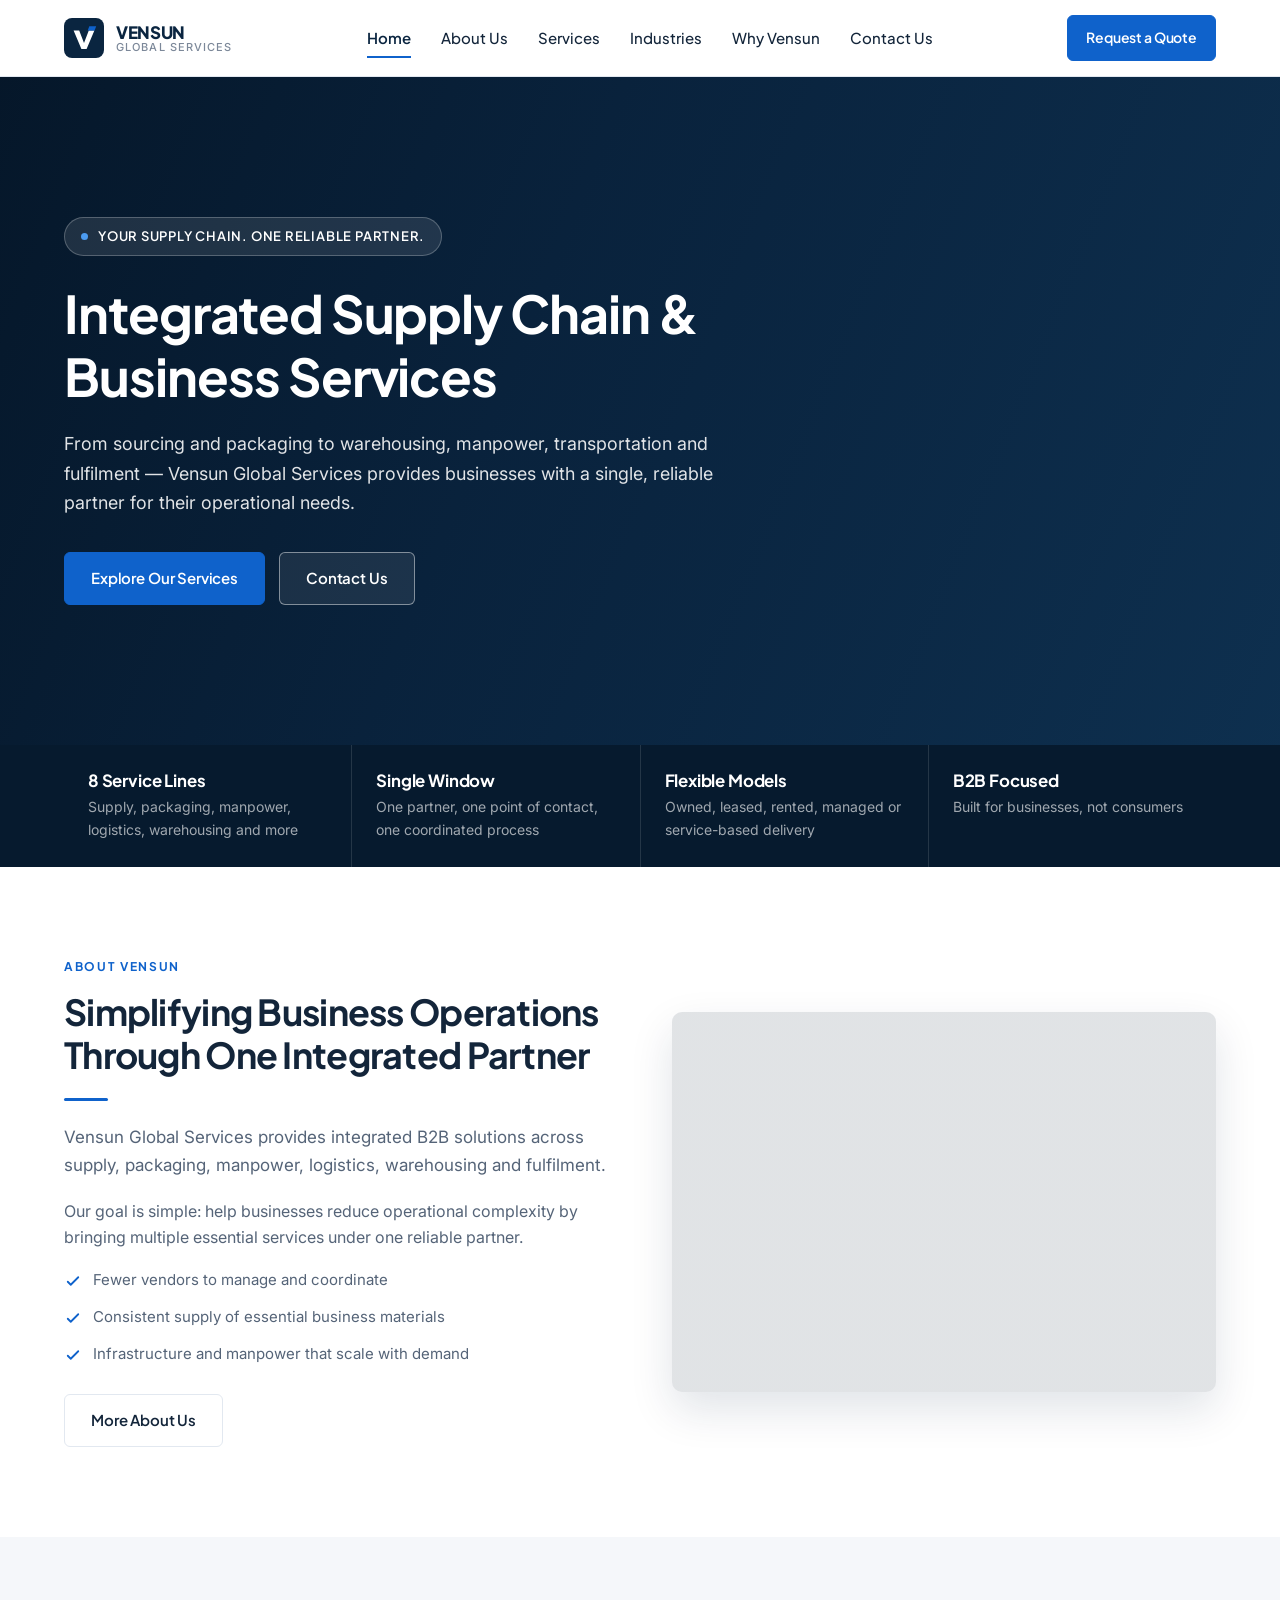
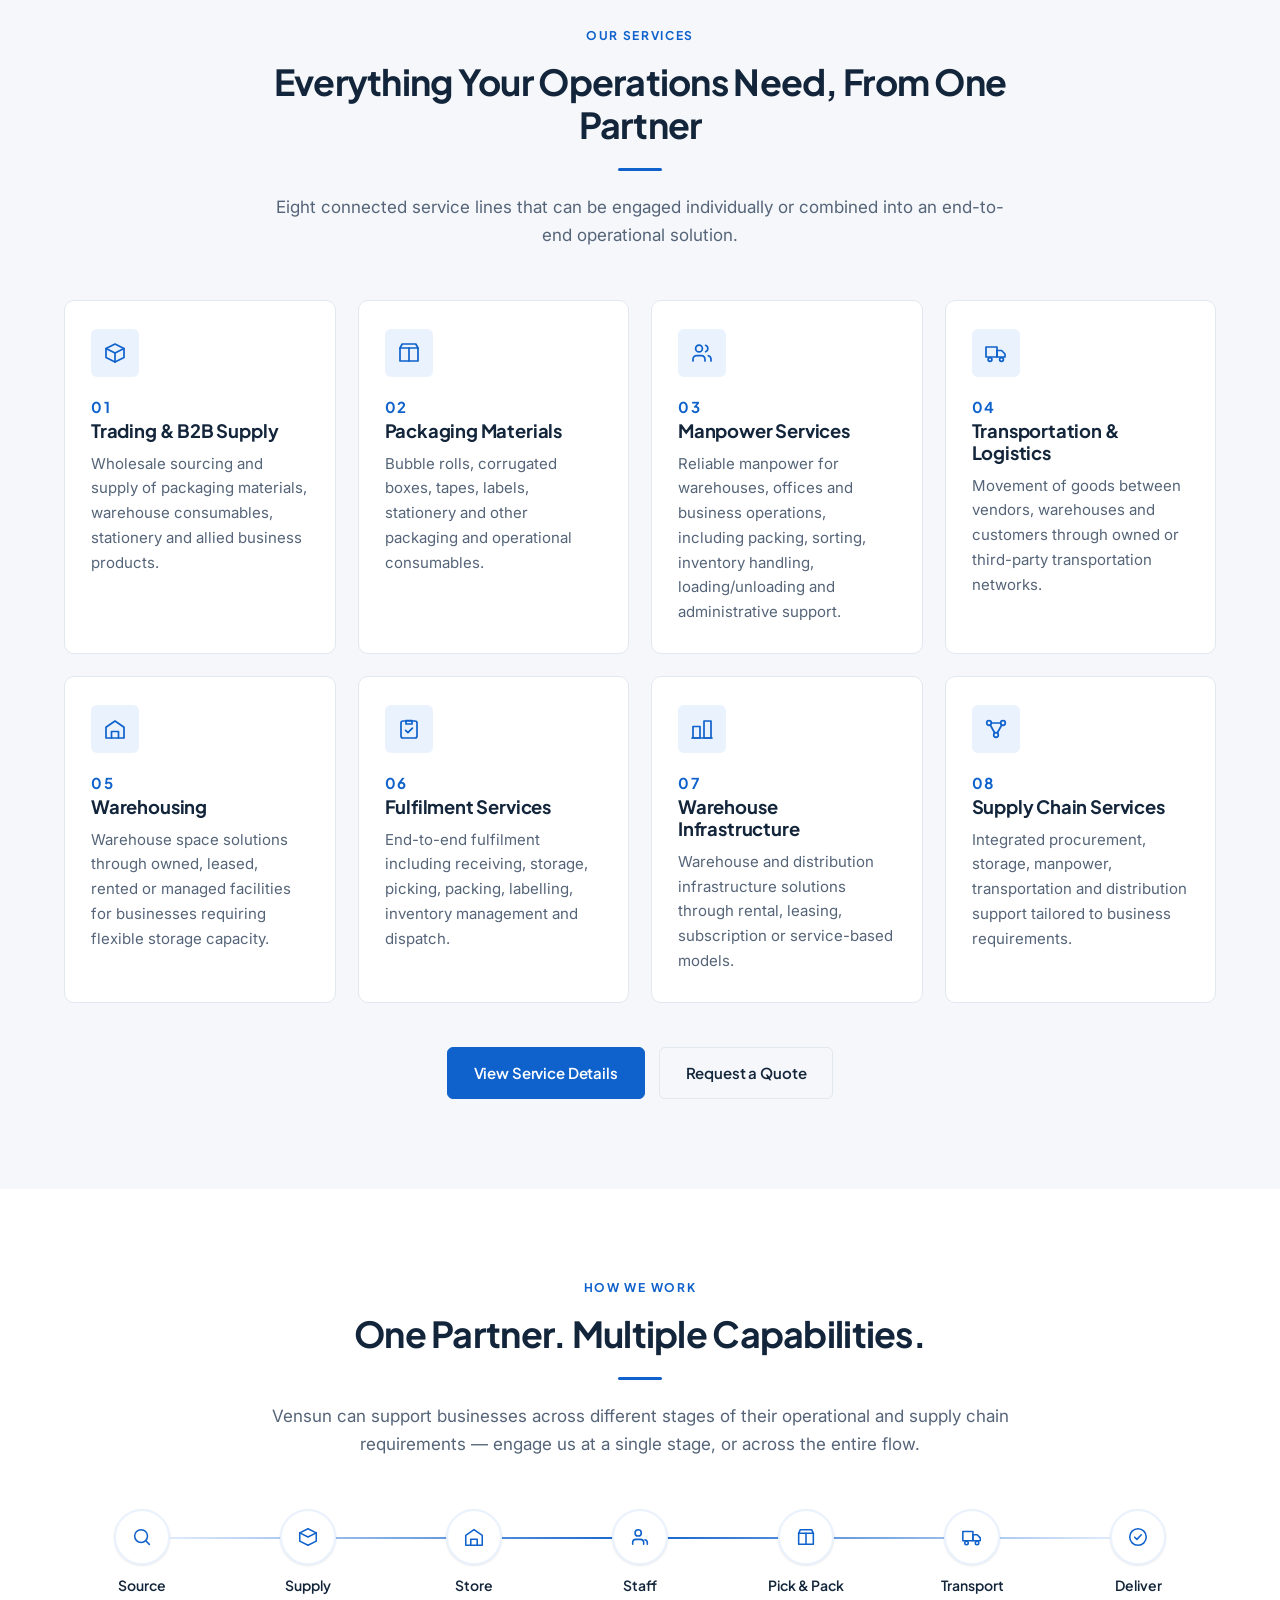
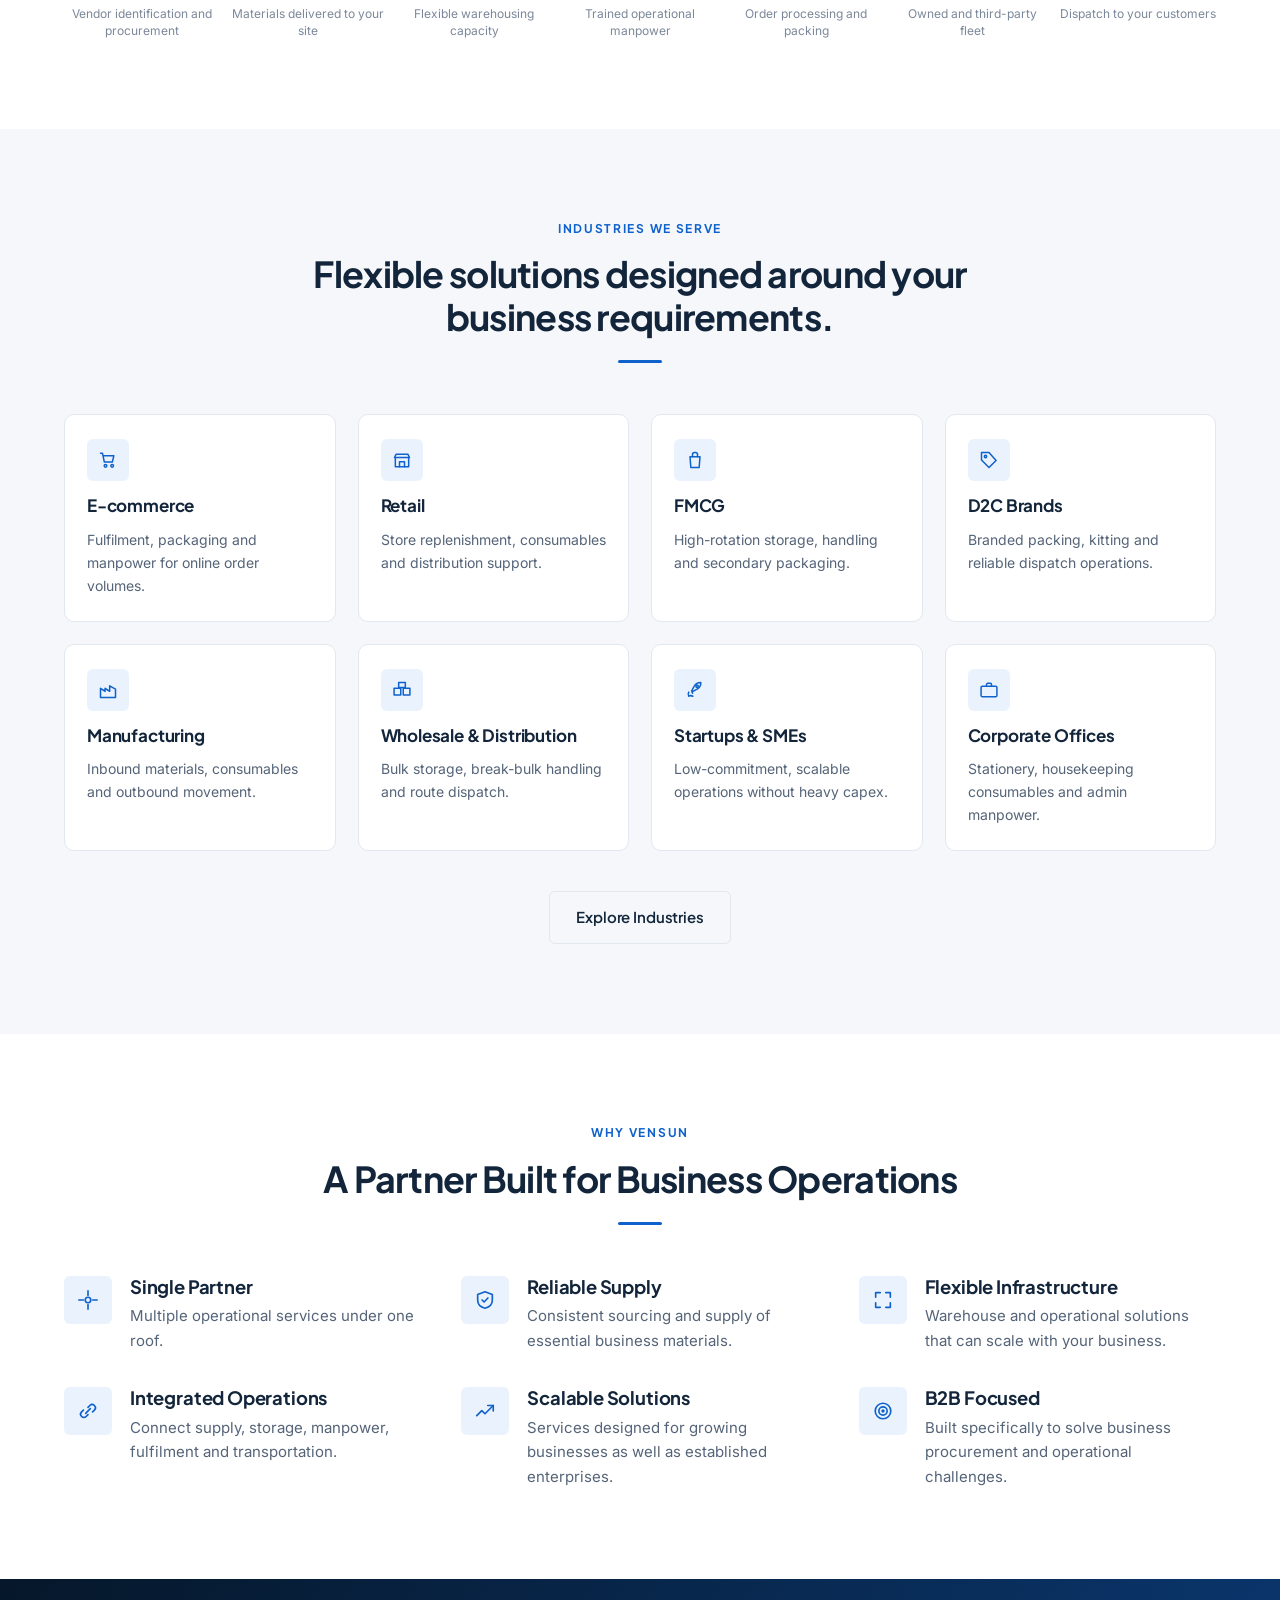
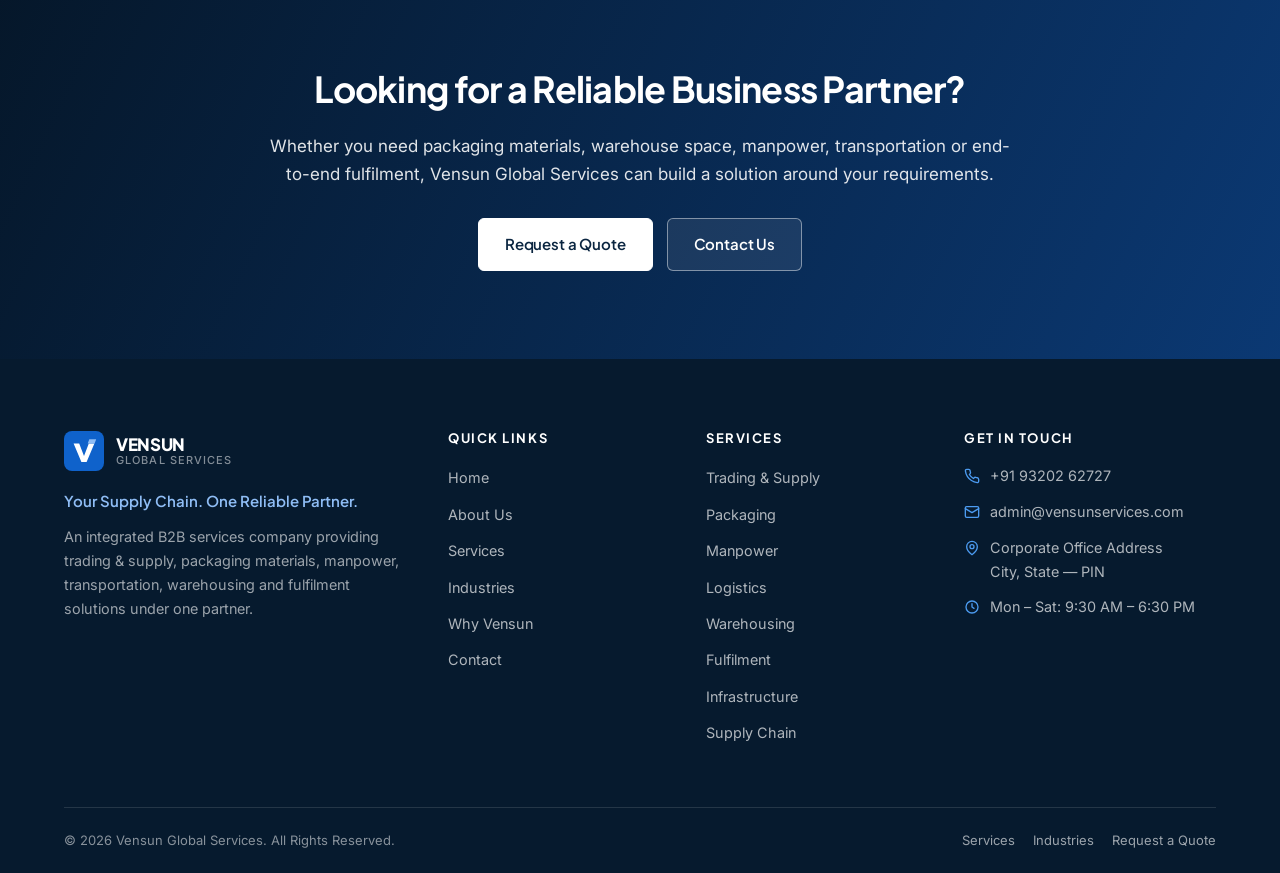
==== commit 5b5a5f96: "Add real contact details: phone, WhatsApp and email - Phone +91 93202 62727 (tel: links in footer, c" ====
--- a/index.html
+++ b/index.html
@@ -374,8 +374,8 @@
   "url": "https://vensunservices.com/",
   "logo": "https://vensunservices.com/assets/img/favicon.svg",
   "description": "Vensun Global Services is an integrated B2B services company providing trading and supply, packaging materials, manpower, transportation, warehousing, fulfilment and supply chain services.",
-  "email": "info@vensunservices.com",
-  "telephone": "+91-00000-00000",
+  "email": "admin@vensunservices.com",
+  "telephone": "+91-9320262727",
   "address": {
     "@type": "PostalAddress",
     "streetAddress": "Corporate Office Address",
@@ -449,11 +449,11 @@
         <ul class="footer-contact">
           <li>
             <svg width="16" height="16" viewBox="0 0 24 24" fill="none" stroke="currentColor" stroke-width="2" stroke-linecap="round" stroke-linejoin="round" aria-hidden="true"><path d="M22 16.9v3a2 2 0 0 1-2.2 2 19.8 19.8 0 0 1-8.6-3.1 19.5 19.5 0 0 1-6-6A19.8 19.8 0 0 1 2.1 4.2 2 2 0 0 1 4.1 2h3a2 2 0 0 1 2 1.7c.1.9.3 1.8.6 2.7a2 2 0 0 1-.5 2.1L8.1 9.7a16 16 0 0 0 6 6l1.2-1.2a2 2 0 0 1 2.1-.5c.9.3 1.8.5 2.7.6a2 2 0 0 1 1.7 2Z"/></svg>
-            <span><a href="tel:+910000000000">+91 00000 00000</a></span>
+            <span><a href="tel:+919320262727">+91 93202 62727</a></span>
           </li>
           <li>
             <svg width="16" height="16" viewBox="0 0 24 24" fill="none" stroke="currentColor" stroke-width="2" stroke-linecap="round" stroke-linejoin="round" aria-hidden="true"><rect x="2" y="4" width="20" height="16" rx="2"/><path d="m2 7 10 6 10-6"/></svg>
-            <span><a href="mailto:info@vensunservices.com">info@vensunservices.com</a></span>
+            <span><a href="mailto:admin@vensunservices.com">admin@vensunservices.com</a></span>
           </li>
           <li>
             <svg width="16" height="16" viewBox="0 0 24 24" fill="none" stroke="currentColor" stroke-width="2" stroke-linecap="round" stroke-linejoin="round" aria-hidden="true"><path d="M20 10c0 6-8 12-8 12S4 16 4 10a8 8 0 1 1 16 0Z"/><circle cx="12" cy="10" r="3"/></svg>
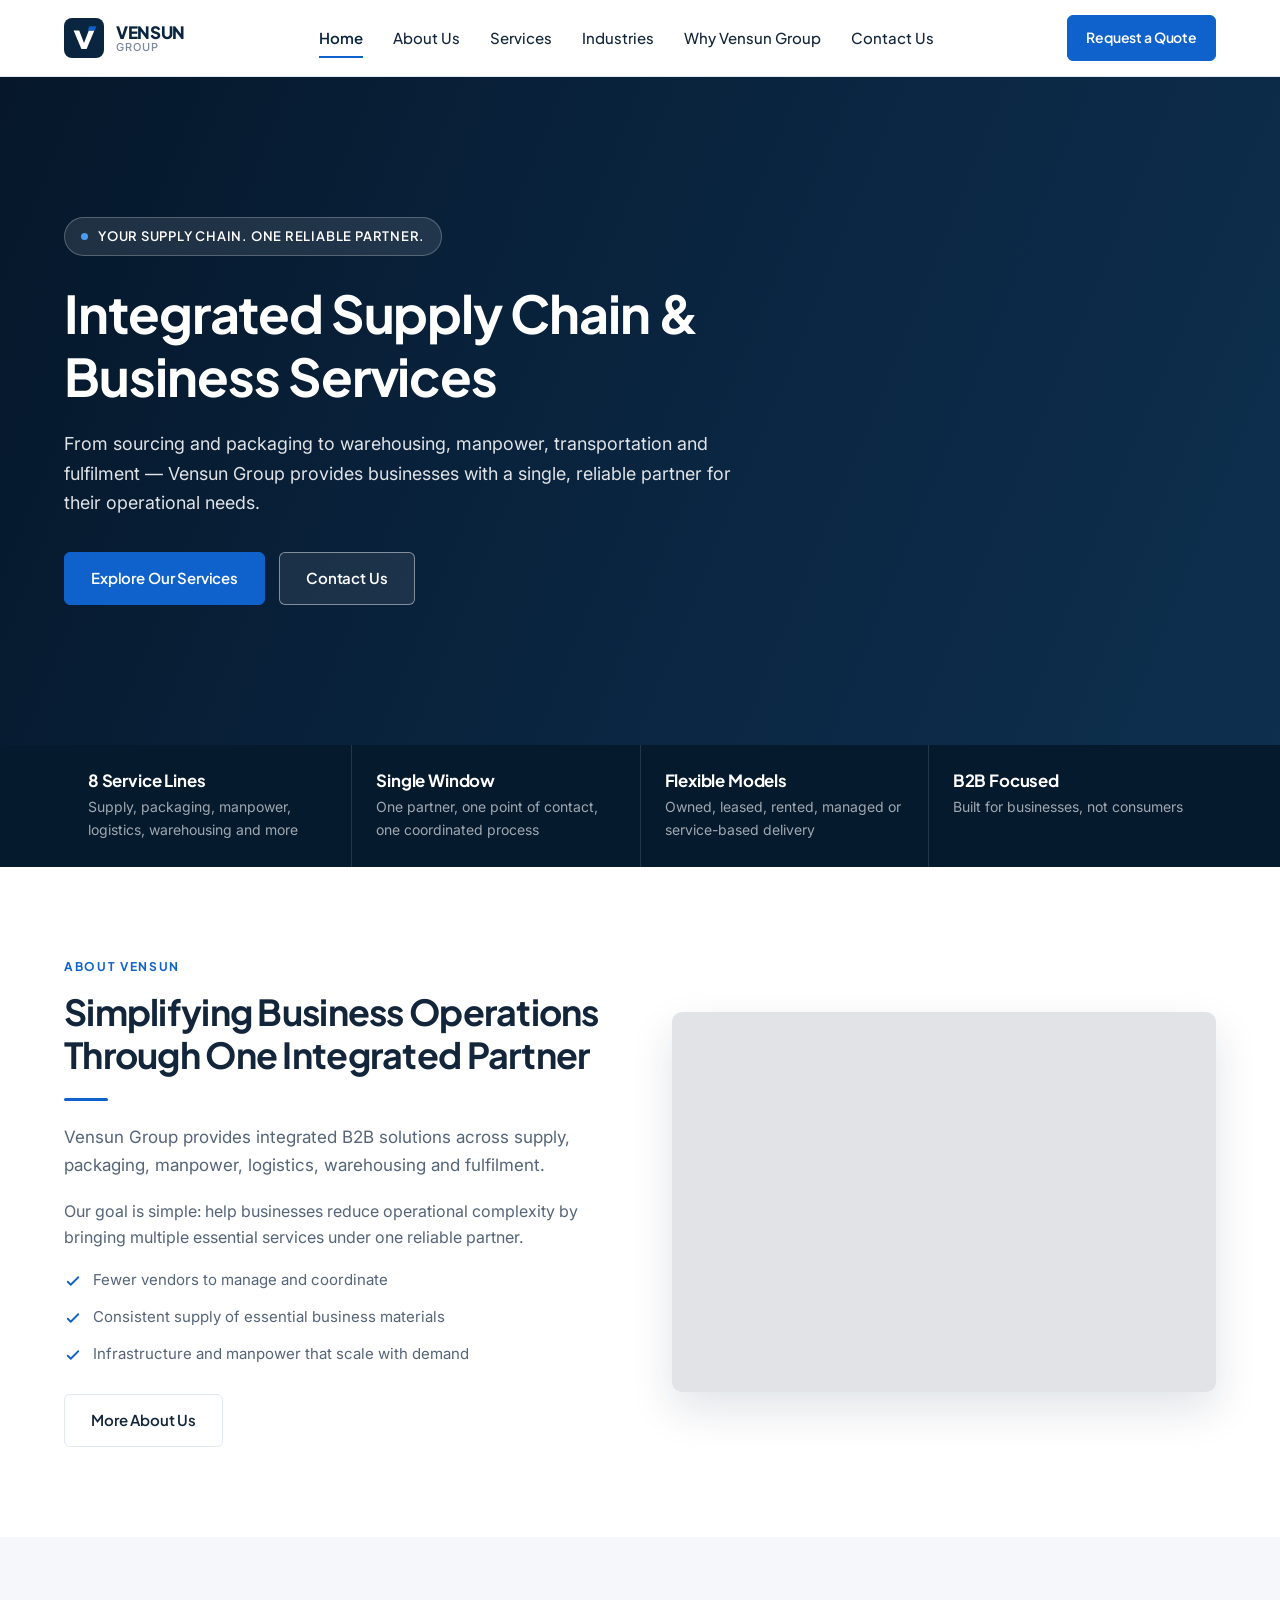
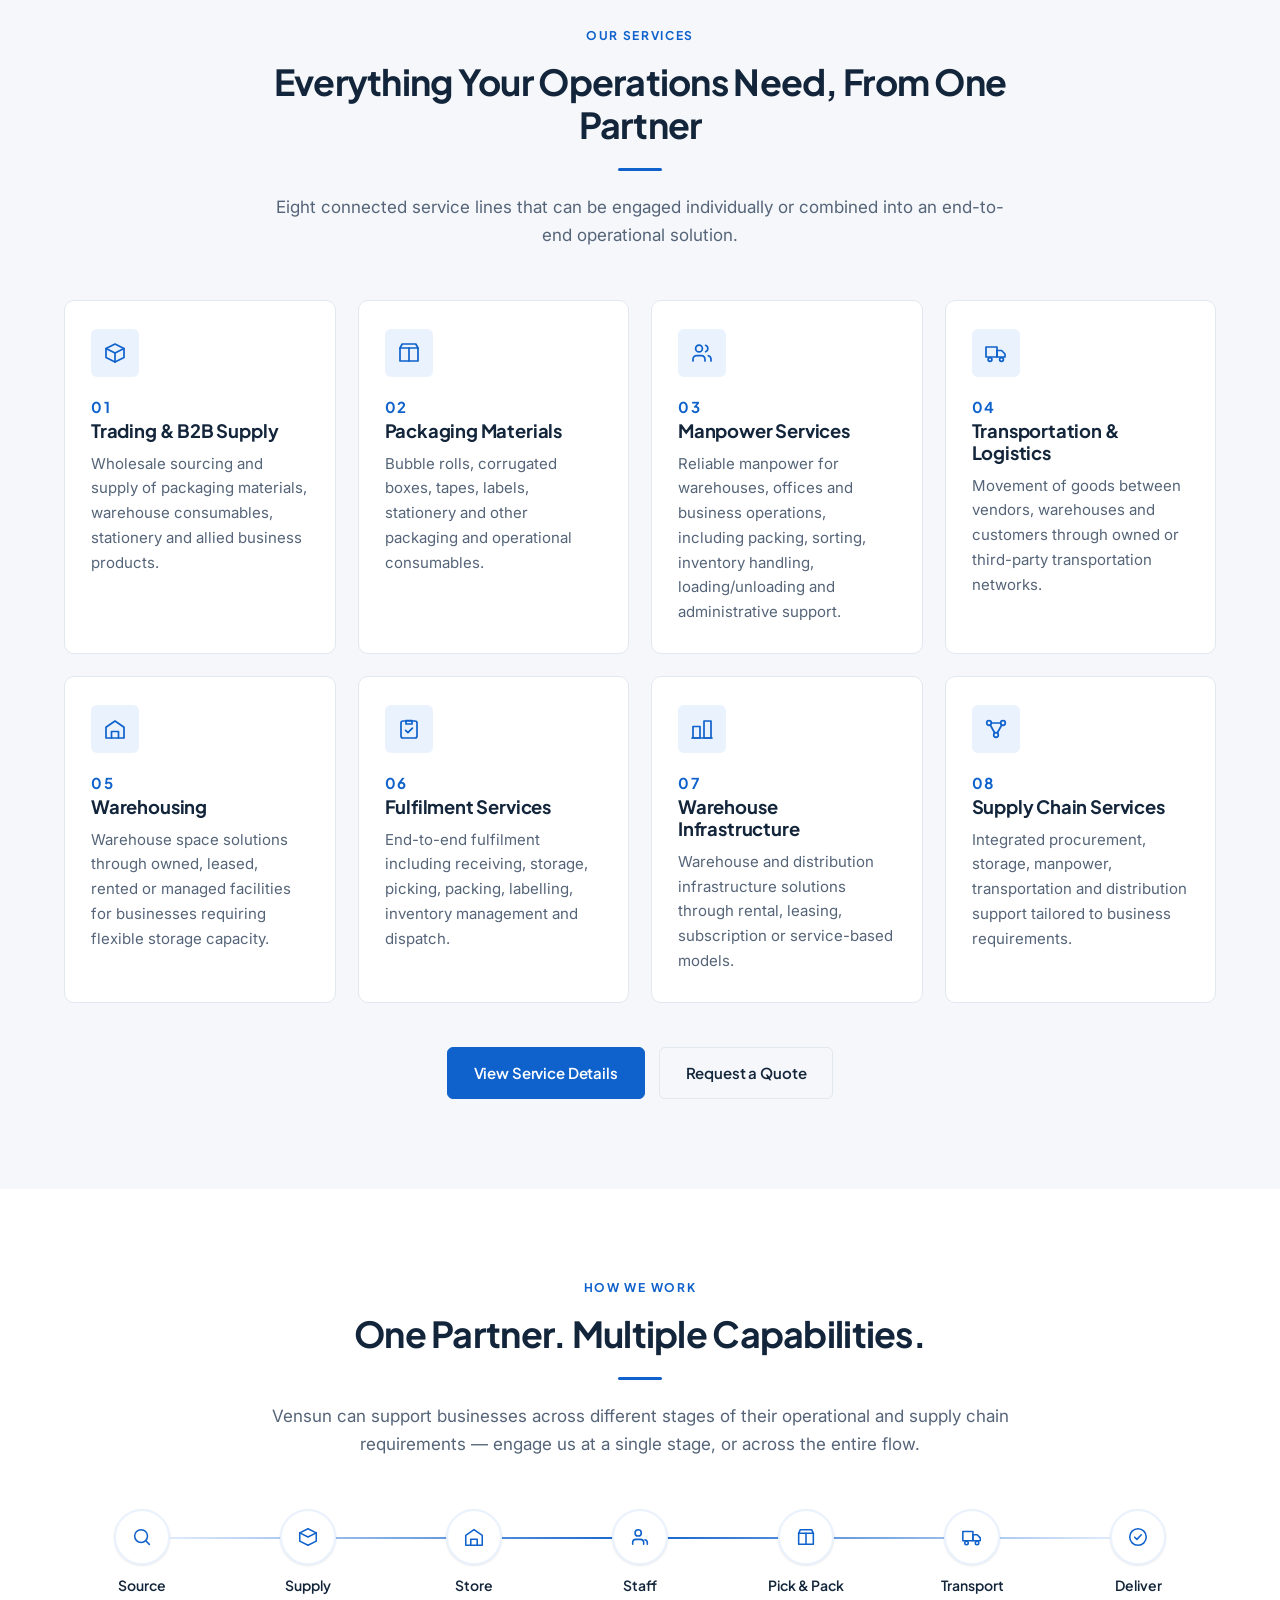
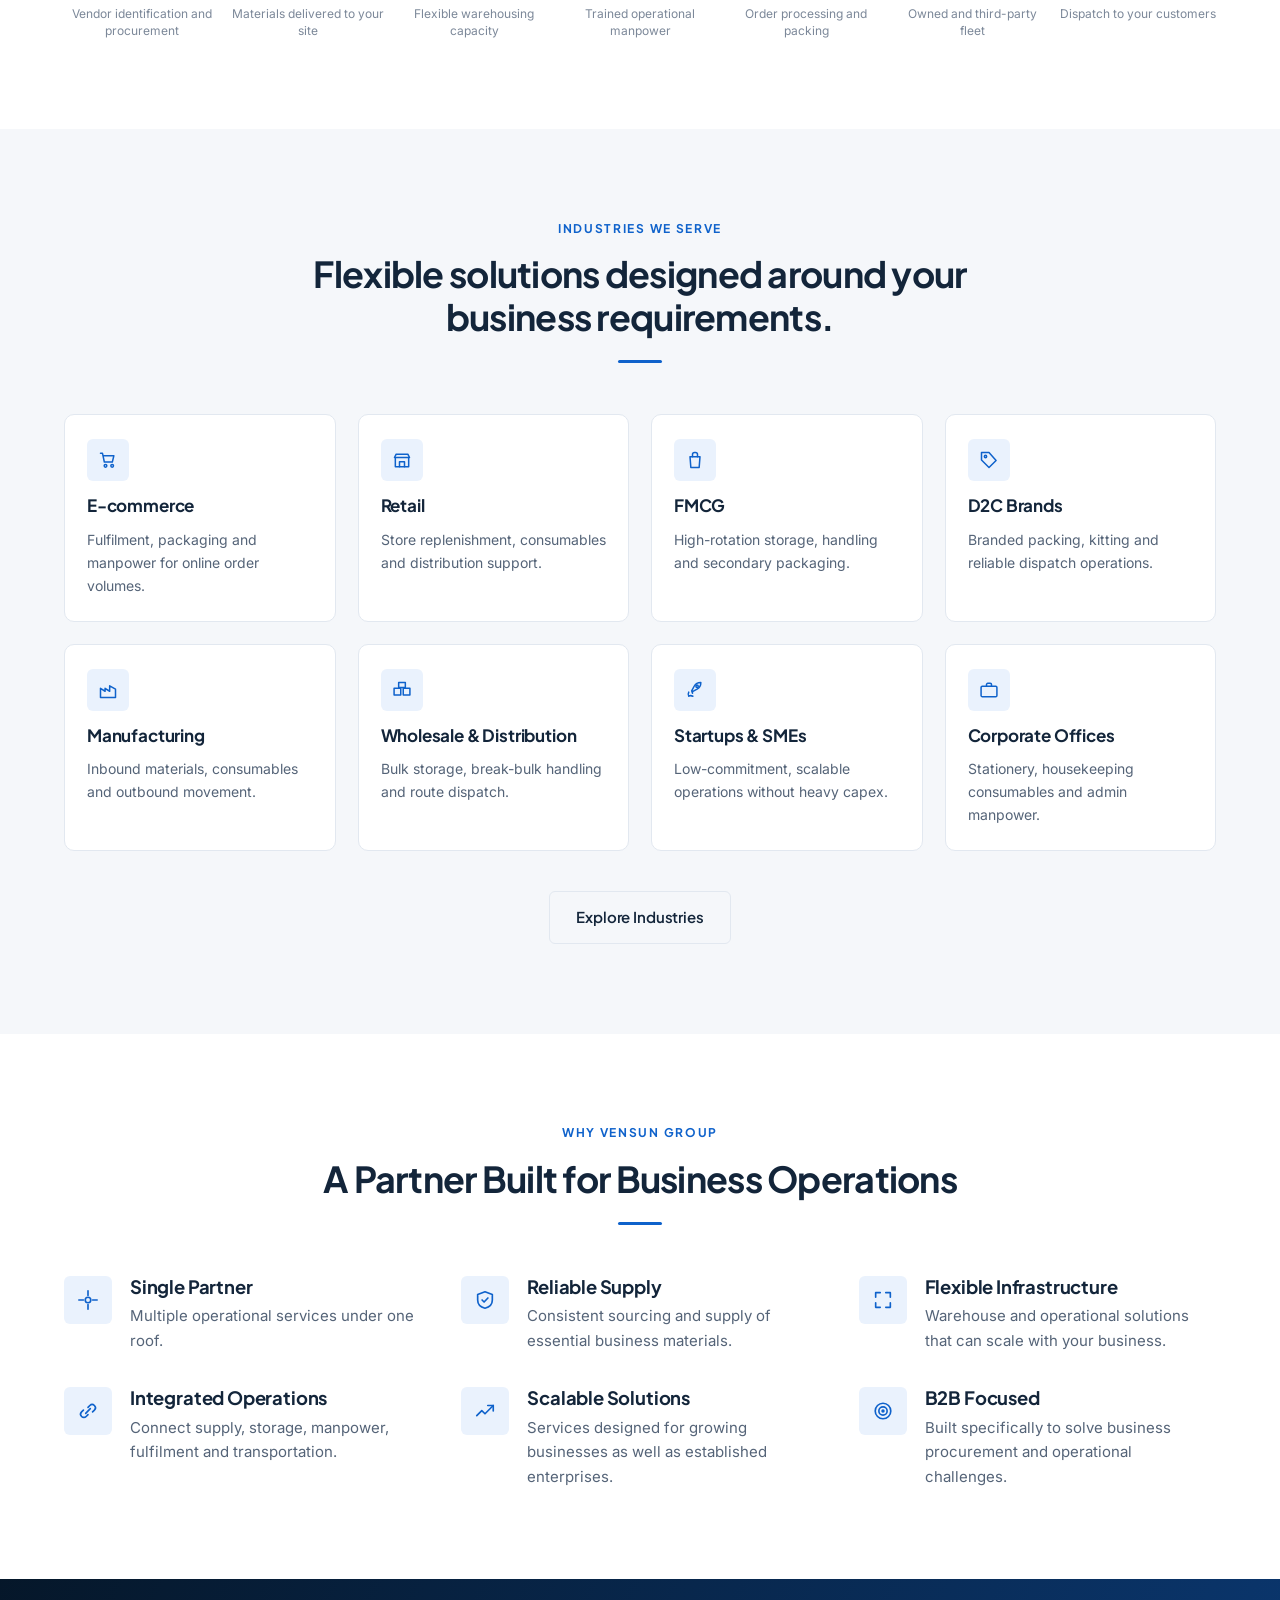
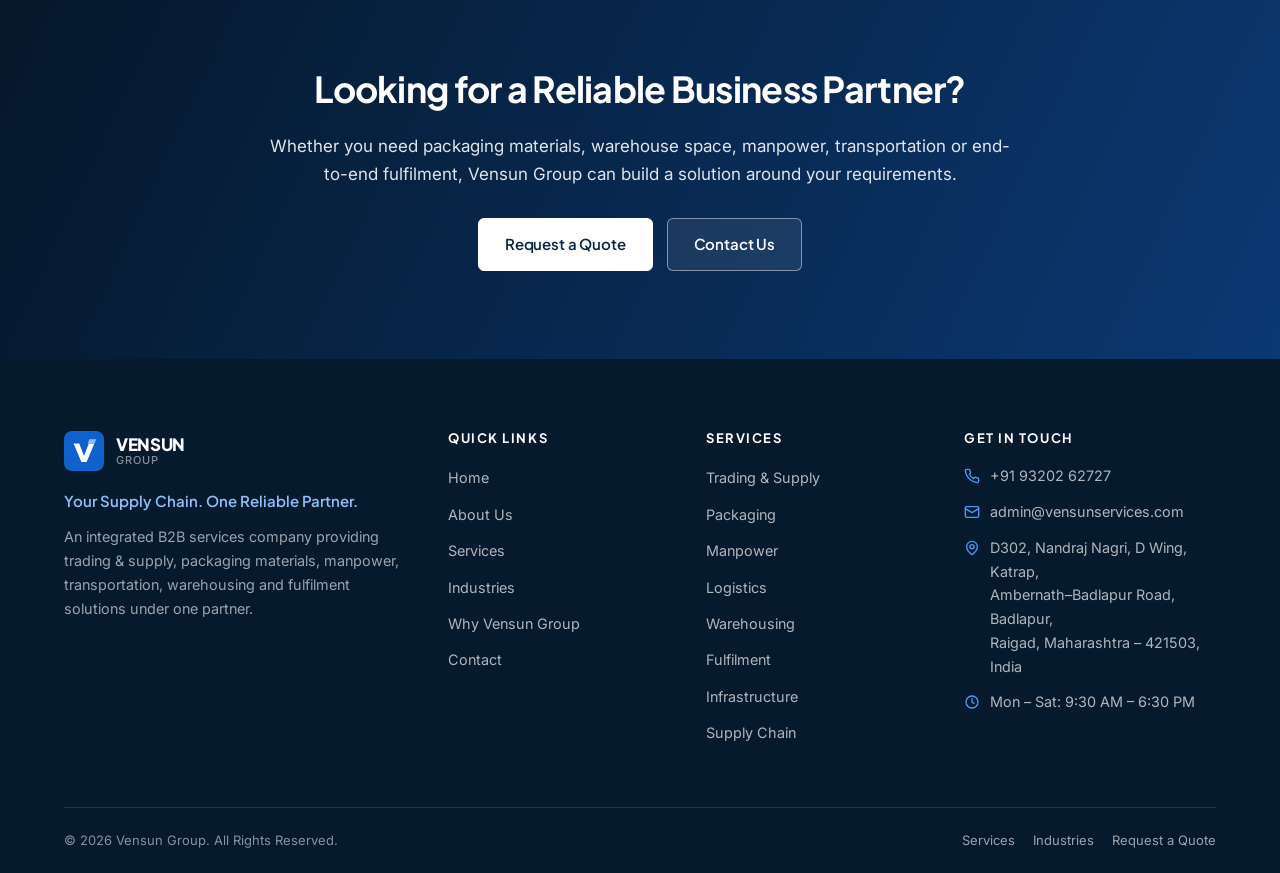
==== commit 62551ab1: "Rebrand to Vensun Group and add real office address - Rename "Vensun Global Services" to "Vensun Gro" ====
--- a/index.html
+++ b/index.html
@@ -3,23 +3,23 @@
 <head>
 <meta charset="utf-8">
 <meta name="viewport" content="width=device-width, initial-scale=1">
-<title>Vensun Global Services — Integrated Supply Chain and Business Services</title>
-<meta name="description" content="Vensun Global Services provides integrated B2B supply chain solutions — trading and supply, packaging materials, manpower, transportation, warehousing and fulfilment — through one reliable partner.">
-<meta name="keywords" content="supply chain services, B2B supply, packaging materials supplier, warehousing, fulfilment services, manpower services, logistics, Vensun Global Services">
-<meta name="author" content="Vensun Global Services">
+<title>Vensun Group — Integrated Supply Chain and Business Services</title>
+<meta name="description" content="Vensun Group provides integrated B2B supply chain solutions — trading and supply, packaging materials, manpower, transportation, warehousing and fulfilment — through one reliable partner.">
+<meta name="keywords" content="supply chain services, B2B supply, packaging materials supplier, warehousing, fulfilment services, manpower services, logistics, Vensun Group">
+<meta name="author" content="Vensun Group">
 <meta name="robots" content="index, follow">
 <link rel="canonical" href="https://vensunservices.com/">
 
 <!-- Open Graph / social -->
 <meta property="og:type" content="website">
-<meta property="og:site_name" content="Vensun Global Services">
-<meta property="og:title" content="Vensun Global Services — Integrated Supply Chain and Business Services">
-<meta property="og:description" content="Vensun Global Services provides integrated B2B supply chain solutions — trading and supply, packaging materials, manpower, transportation, warehousing and fulfilment — through one reliable partner.">
+<meta property="og:site_name" content="Vensun Group">
+<meta property="og:title" content="Vensun Group — Integrated Supply Chain and Business Services">
+<meta property="og:description" content="Vensun Group provides integrated B2B supply chain solutions — trading and supply, packaging materials, manpower, transportation, warehousing and fulfilment — through one reliable partner.">
 <meta property="og:url" content="https://vensunservices.com/">
 <meta property="og:image" content="https://vensunservices.com/assets/img/og-image.svg">
 <meta name="twitter:card" content="summary_large_image">
-<meta name="twitter:title" content="Vensun Global Services — Integrated Supply Chain and Business Services">
-<meta name="twitter:description" content="Vensun Global Services provides integrated B2B supply chain solutions — trading and supply, packaging materials, manpower, transportation, warehousing and fulfilment — through one reliable partner.">
+<meta name="twitter:title" content="Vensun Group — Integrated Supply Chain and Business Services">
+<meta name="twitter:description" content="Vensun Group provides integrated B2B supply chain solutions — trading and supply, packaging materials, manpower, transportation, warehousing and fulfilment — through one reliable partner.">
 
 <meta name="theme-color" content="#0A2540">
 <link rel="icon" href="assets/img/favicon.svg" type="image/svg+xml">
@@ -36,7 +36,7 @@
 
 <header class="site-header">
   <div class="container header-inner">
-    <a class="brand" href="index.html" aria-label="Vensun Global Services — Home">
+    <a class="brand" href="/" aria-label="Vensun Group — Home">
       <svg class="brand-mark" viewBox="0 0 40 40" aria-hidden="true" focusable="false">
         <rect width="40" height="40" rx="8" fill="#0A2540"/>
         <path d="M9.6 12.6h5.6L20 25.1l4.8-12.5h5.6L22.6 31h-5.2L9.6 12.6Z" fill="#fff"/>
@@ -44,21 +44,21 @@
       </svg>
       <span class="brand-text">
         <span class="brand-name">VENSUN</span>
-        <span class="brand-sub">Global Services</span>
+        <span class="brand-sub">Group</span>
       </span>
     </a>
 
     <nav class="nav" id="primary-nav" aria-label="Primary navigation">
-      <a href="index.html" data-nav="home" aria-current="page">Home</a>
-      <a href="about.html" data-nav="about">About Us</a>
-      <a href="services.html" data-nav="services">Services</a>
-      <a href="industries.html" data-nav="industries">Industries</a>
-      <a href="why-vensun.html" data-nav="why">Why Vensun</a>
-      <a href="contact.html" data-nav="contact">Contact Us</a>
+      <a href="/" data-nav="home" aria-current="page">Home</a>
+      <a href="/about" data-nav="about">About Us</a>
+      <a href="/services" data-nav="services">Services</a>
+      <a href="/industries" data-nav="industries">Industries</a>
+      <a href="/why-vensun" data-nav="why">Why Vensun Group</a>
+      <a href="/contact" data-nav="contact">Contact Us</a>
     </nav>
 
     <div class="header-cta">
-      <a class="btn btn--primary btn--sm" href="contact.html#enquiry">Request a Quote</a>
+      <a class="btn btn--primary btn--sm" href="/contact#enquiry">Request a Quote</a>
       <button class="nav-toggle" type="button" aria-expanded="false" aria-controls="primary-nav" aria-label="Open menu">
         <svg width="22" height="22" viewBox="0 0 24 24" fill="none" stroke="currentColor" stroke-width="2" stroke-linecap="round" aria-hidden="true"><path d="M3 6h18M3 12h18M3 18h18"/></svg>
       </button>
@@ -73,10 +73,10 @@
     <div class="hero-inner">
       <span class="hero-tagline"><span class="dot"></span>Your Supply Chain. One Reliable Partner.</span>
       <h1>Integrated Supply Chain &amp; Business Services</h1>
-      <p>From sourcing and packaging to warehousing, manpower, transportation and fulfilment — Vensun Global Services provides businesses with a single, reliable partner for their operational needs.</p>
+      <p>From sourcing and packaging to warehousing, manpower, transportation and fulfilment — Vensun Group provides businesses with a single, reliable partner for their operational needs.</p>
       <div class="btn-row">
-        <a class="btn btn--primary" href="services.html">Explore Our Services</a>
-        <a class="btn btn--ghost-light" href="contact.html">Contact Us</a>
+        <a class="btn btn--primary" href="/services">Explore Our Services</a>
+        <a class="btn btn--ghost-light" href="/contact">Contact Us</a>
       </div>
     </div>
   </div>
@@ -114,7 +114,7 @@
         <span class="eyebrow">About Vensun</span>
         <h2>Simplifying Business Operations Through One Integrated Partner</h2>
         <div class="divider"></div>
-        <p class="lead">Vensun Global Services provides integrated B2B solutions across supply, packaging, manpower, logistics, warehousing and fulfilment.</p>
+        <p class="lead">Vensun Group provides integrated B2B solutions across supply, packaging, manpower, logistics, warehousing and fulfilment.</p>
         <p>Our goal is simple: help businesses reduce operational complexity by bringing multiple essential services under one reliable partner.</p>
         <ul class="check-list">
           <li><svg width="18" height="18" viewBox="0 0 24 24" fill="none" stroke="currentColor" stroke-width="2.4" stroke-linecap="round" stroke-linejoin="round" aria-hidden="true"><path d="m5 13 4 4L19 7"/></svg><span>Fewer vendors to manage and coordinate</span></li>
@@ -122,7 +122,7 @@
           <li><svg width="18" height="18" viewBox="0 0 24 24" fill="none" stroke="currentColor" stroke-width="2.4" stroke-linecap="round" stroke-linejoin="round" aria-hidden="true"><path d="m5 13 4 4L19 7"/></svg><span>Infrastructure and manpower that scale with demand</span></li>
         </ul>
         <div class="btn-row" style="margin-top:28px">
-          <a class="btn btn--outline" href="about.html">More About Us</a>
+          <a class="btn btn--outline" href="/about">More About Us</a>
         </div>
       </div>
       <div class="split-media media-warehouse" role="img" aria-label="Organised warehouse racking with palletised goods"></div>
@@ -199,8 +199,8 @@
     </div>
 
     <div class="btn-row center" style="margin-top:44px">
-      <a class="btn btn--primary" href="services.html">View Service Details</a>
-      <a class="btn btn--outline" href="contact.html#enquiry">Request a Quote</a>
+      <a class="btn btn--primary" href="/services">View Service Details</a>
+      <a class="btn btn--outline" href="/contact#enquiry">Request a Quote</a>
     </div>
   </div>
 </section>
@@ -308,7 +308,7 @@
     </div>
 
     <div class="btn-row center" style="margin-top:40px">
-      <a class="btn btn--outline" href="industries.html">Explore Industries</a>
+      <a class="btn btn--outline" href="/industries">Explore Industries</a>
     </div>
   </div>
 </section>
@@ -317,7 +317,7 @@
 <section class="section">
   <div class="container">
     <div class="section-head center reveal">
-      <span class="eyebrow">Why Vensun</span>
+      <span class="eyebrow">Why Vensun Group</span>
       <h2>A Partner Built for Business Operations</h2>
       <div class="divider"></div>
     </div>
@@ -356,10 +356,10 @@
   <div class="container">
     <div class="cta-inner">
       <h2>Looking for a Reliable Business Partner?</h2>
-      <p>Whether you need packaging materials, warehouse space, manpower, transportation or end-to-end fulfilment, Vensun Global Services can build a solution around your requirements.</p>
+      <p>Whether you need packaging materials, warehouse space, manpower, transportation or end-to-end fulfilment, Vensun Group can build a solution around your requirements.</p>
       <div class="btn-row center">
-        <a class="btn btn--white" href="contact.html#enquiry">Request a Quote</a>
-        <a class="btn btn--ghost-light" href="contact.html">Contact Us</a>
+        <a class="btn btn--white" href="/contact#enquiry">Request a Quote</a>
+        <a class="btn btn--ghost-light" href="/contact">Contact Us</a>
       </div>
     </div>
   </div>
@@ -369,19 +369,19 @@
 {
   "@context": "https://schema.org",
   "@type": "Organization",
-  "name": "Vensun Global Services",
+  "name": "Vensun Group",
   "slogan": "Your Supply Chain. One Reliable Partner.",
   "url": "https://vensunservices.com/",
   "logo": "https://vensunservices.com/assets/img/favicon.svg",
-  "description": "Vensun Global Services is an integrated B2B services company providing trading and supply, packaging materials, manpower, transportation, warehousing, fulfilment and supply chain services.",
+  "description": "Vensun Group is an integrated B2B services company providing trading and supply, packaging materials, manpower, transportation, warehousing, fulfilment and supply chain services.",
   "email": "admin@vensunservices.com",
   "telephone": "+91-9320262727",
   "address": {
     "@type": "PostalAddress",
-    "streetAddress": "Corporate Office Address",
-    "addressLocality": "City",
-    "addressRegion": "State",
-    "postalCode": "000000",
+    "streetAddress": "D302, Nandraj Nagri, D Wing, Katrap, Ambernath–Badlapur Road",
+    "addressLocality": "Badlapur",
+    "addressRegion": "Maharashtra",
+    "postalCode": "421503",
     "addressCountry": "IN"
   },
   "areaServed": "IN",
@@ -411,7 +411,7 @@
           </svg>
           <span class="brand-text">
             <span class="brand-name">VENSUN</span>
-            <span class="brand-sub">Global Services</span>
+            <span class="brand-sub">Group</span>
           </span>
         </div>
         <p class="footer-tag">Your Supply Chain. One Reliable Partner.</p>
@@ -421,26 +421,26 @@
       <div class="footer-col">
         <h4>Quick Links</h4>
         <ul>
-          <li><a href="index.html">Home</a></li>
-          <li><a href="about.html">About Us</a></li>
-          <li><a href="services.html">Services</a></li>
-          <li><a href="industries.html">Industries</a></li>
-          <li><a href="why-vensun.html">Why Vensun</a></li>
-          <li><a href="contact.html">Contact</a></li>
+          <li><a href="/">Home</a></li>
+          <li><a href="/about">About Us</a></li>
+          <li><a href="/services">Services</a></li>
+          <li><a href="/industries">Industries</a></li>
+          <li><a href="/why-vensun">Why Vensun Group</a></li>
+          <li><a href="/contact">Contact</a></li>
         </ul>
       </div>
 
       <div class="footer-col">
         <h4>Services</h4>
         <ul>
-          <li><a href="services.html#trading">Trading &amp; Supply</a></li>
-          <li><a href="services.html#packaging">Packaging</a></li>
-          <li><a href="services.html#manpower">Manpower</a></li>
-          <li><a href="services.html#logistics">Logistics</a></li>
-          <li><a href="services.html#warehousing">Warehousing</a></li>
-          <li><a href="services.html#fulfilment">Fulfilment</a></li>
-          <li><a href="services.html#infrastructure">Infrastructure</a></li>
-          <li><a href="services.html#supply-chain">Supply Chain</a></li>
+          <li><a href="/services#trading">Trading &amp; Supply</a></li>
+          <li><a href="/services#packaging">Packaging</a></li>
+          <li><a href="/services#manpower">Manpower</a></li>
+          <li><a href="/services#logistics">Logistics</a></li>
+          <li><a href="/services#warehousing">Warehousing</a></li>
+          <li><a href="/services#fulfilment">Fulfilment</a></li>
+          <li><a href="/services#infrastructure">Infrastructure</a></li>
+          <li><a href="/services#supply-chain">Supply Chain</a></li>
         </ul>
       </div>
 
@@ -457,7 +457,7 @@
           </li>
           <li>
             <svg width="16" height="16" viewBox="0 0 24 24" fill="none" stroke="currentColor" stroke-width="2" stroke-linecap="round" stroke-linejoin="round" aria-hidden="true"><path d="M20 10c0 6-8 12-8 12S4 16 4 10a8 8 0 1 1 16 0Z"/><circle cx="12" cy="10" r="3"/></svg>
-            <span>Corporate Office Address<br>City, State — PIN</span>
+            <span>D302, Nandraj Nagri, D Wing, Katrap,<br>Ambernath–Badlapur Road, Badlapur,<br>Raigad, Maharashtra – 421503, India</span>
           </li>
           <li>
             <svg width="16" height="16" viewBox="0 0 24 24" fill="none" stroke="currentColor" stroke-width="2" stroke-linecap="round" stroke-linejoin="round" aria-hidden="true"><circle cx="12" cy="12" r="9"/><path d="M12 7v5l3 2"/></svg>
@@ -468,11 +468,11 @@
     </div>
 
     <div class="footer-bottom">
-      <p>&copy; 2026 Vensun Global Services. All Rights Reserved.</p>
+      <p>&copy; 2026 Vensun Group. All Rights Reserved.</p>
       <div class="footer-inline">
-        <a href="services.html">Services</a>
-        <a href="industries.html">Industries</a>
-        <a href="contact.html">Request a Quote</a>
+        <a href="/services">Services</a>
+        <a href="/industries">Industries</a>
+        <a href="/contact">Request a Quote</a>
       </div>
     </div>
   </div>
--- a/assets/css/styles.css
+++ b/assets/css/styles.css
@@ -1,5 +1,5 @@
 /* ==========================================================================
-   Vensun Global Services — Corporate Stylesheet
+   Vensun Group — Corporate Stylesheet
    ========================================================================== */
 
 /* ---------- Tokens ---------- */
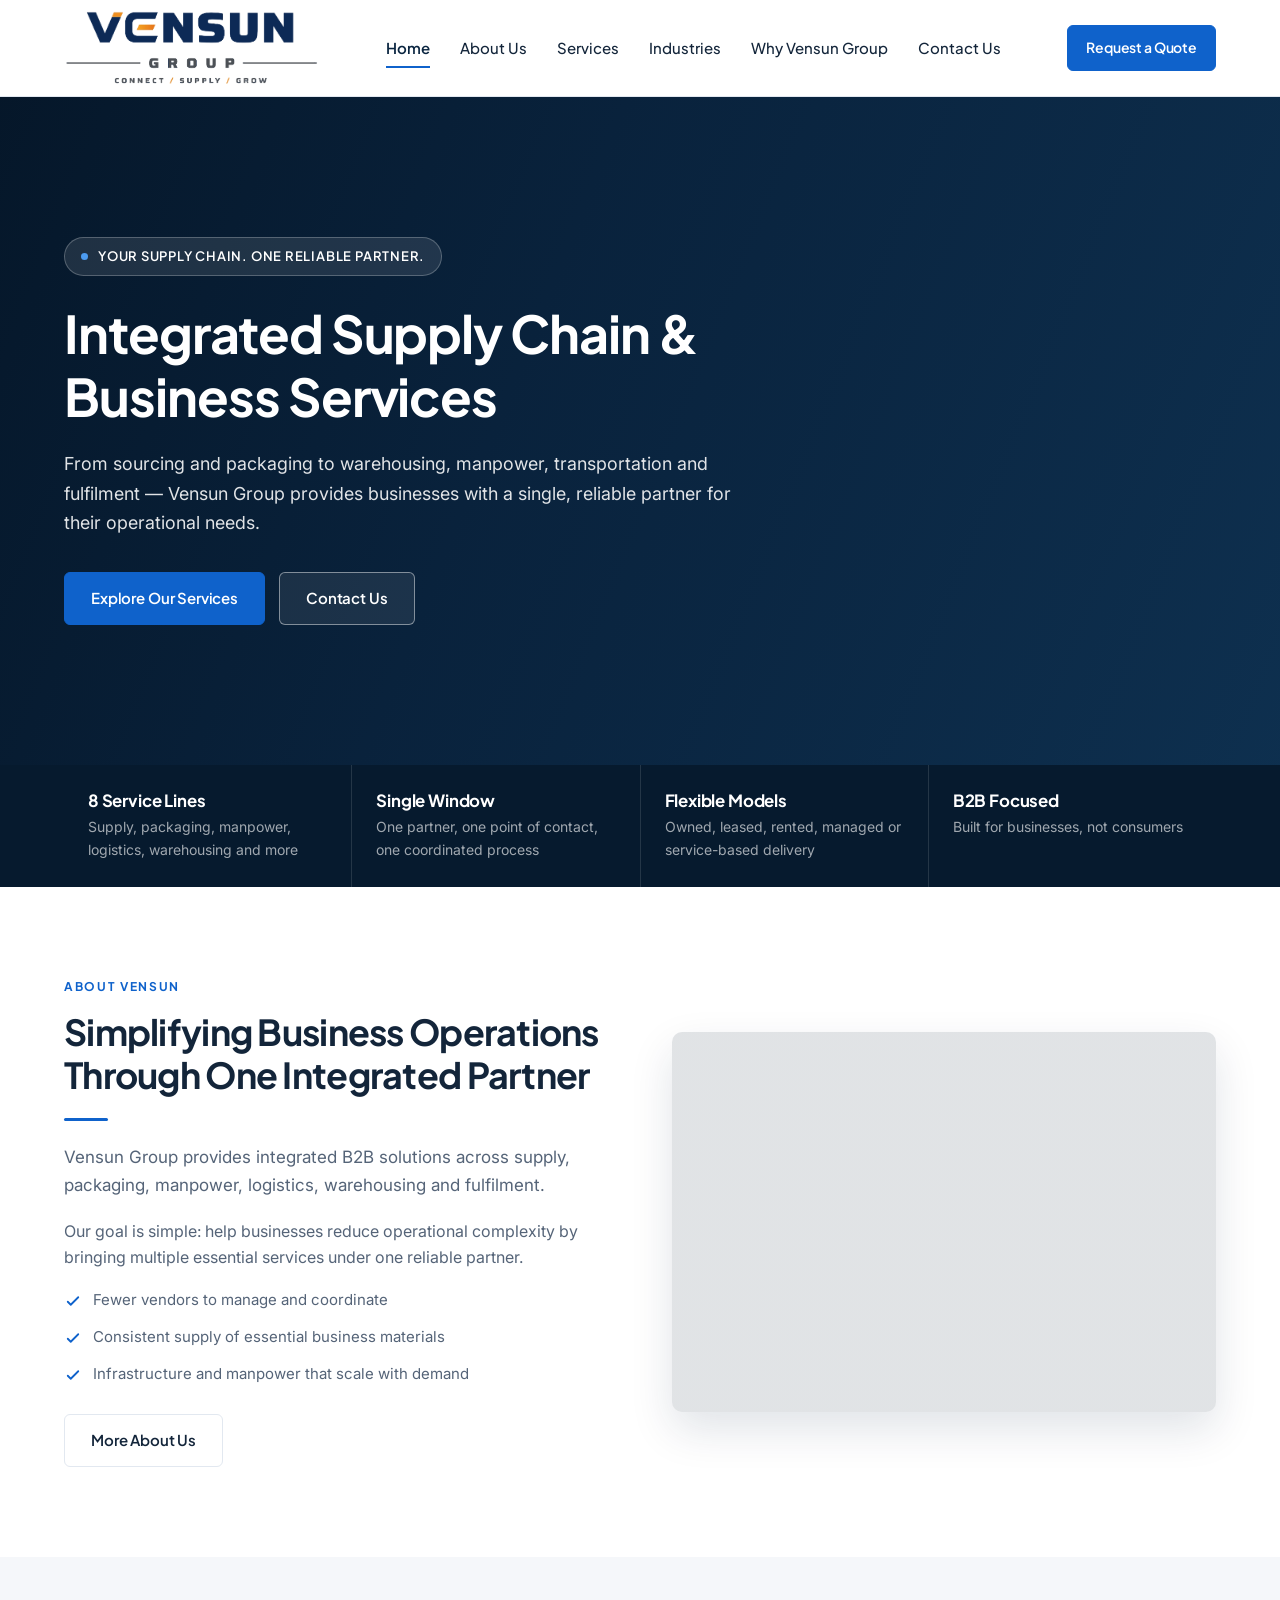
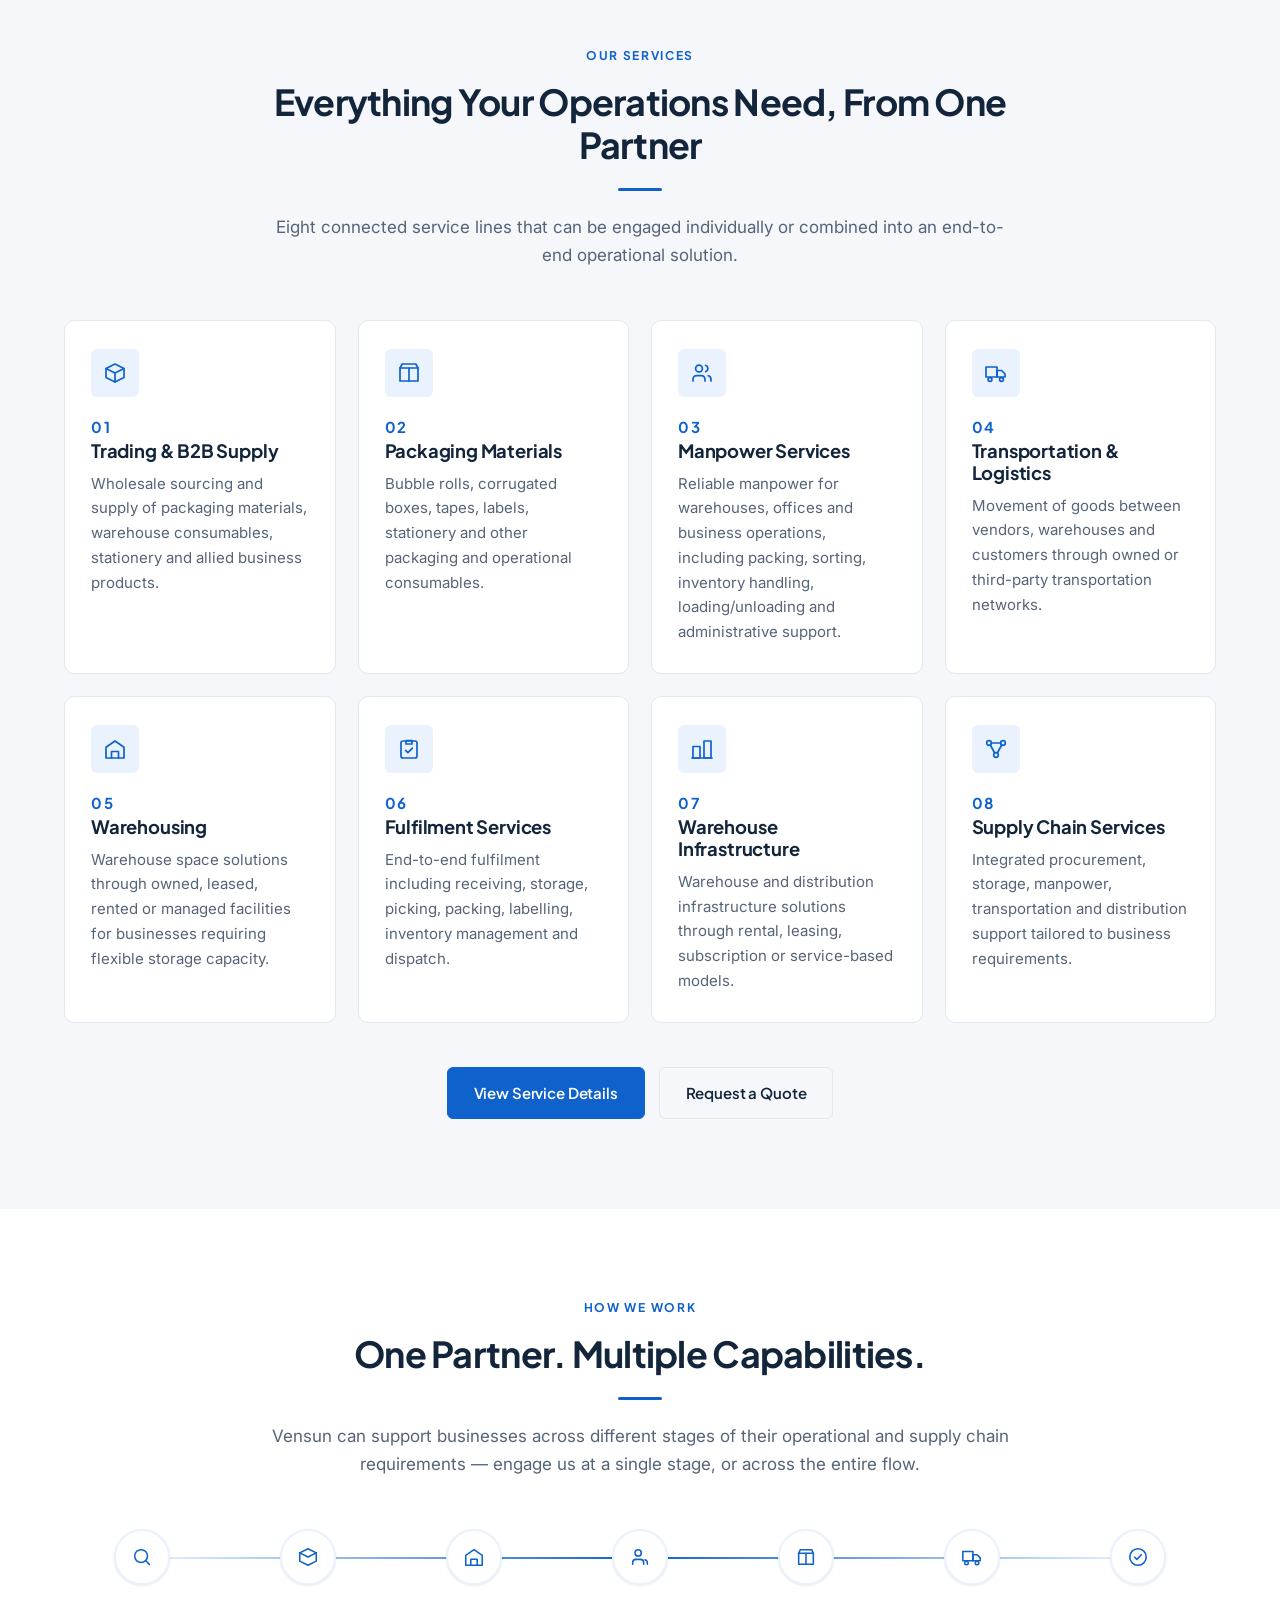
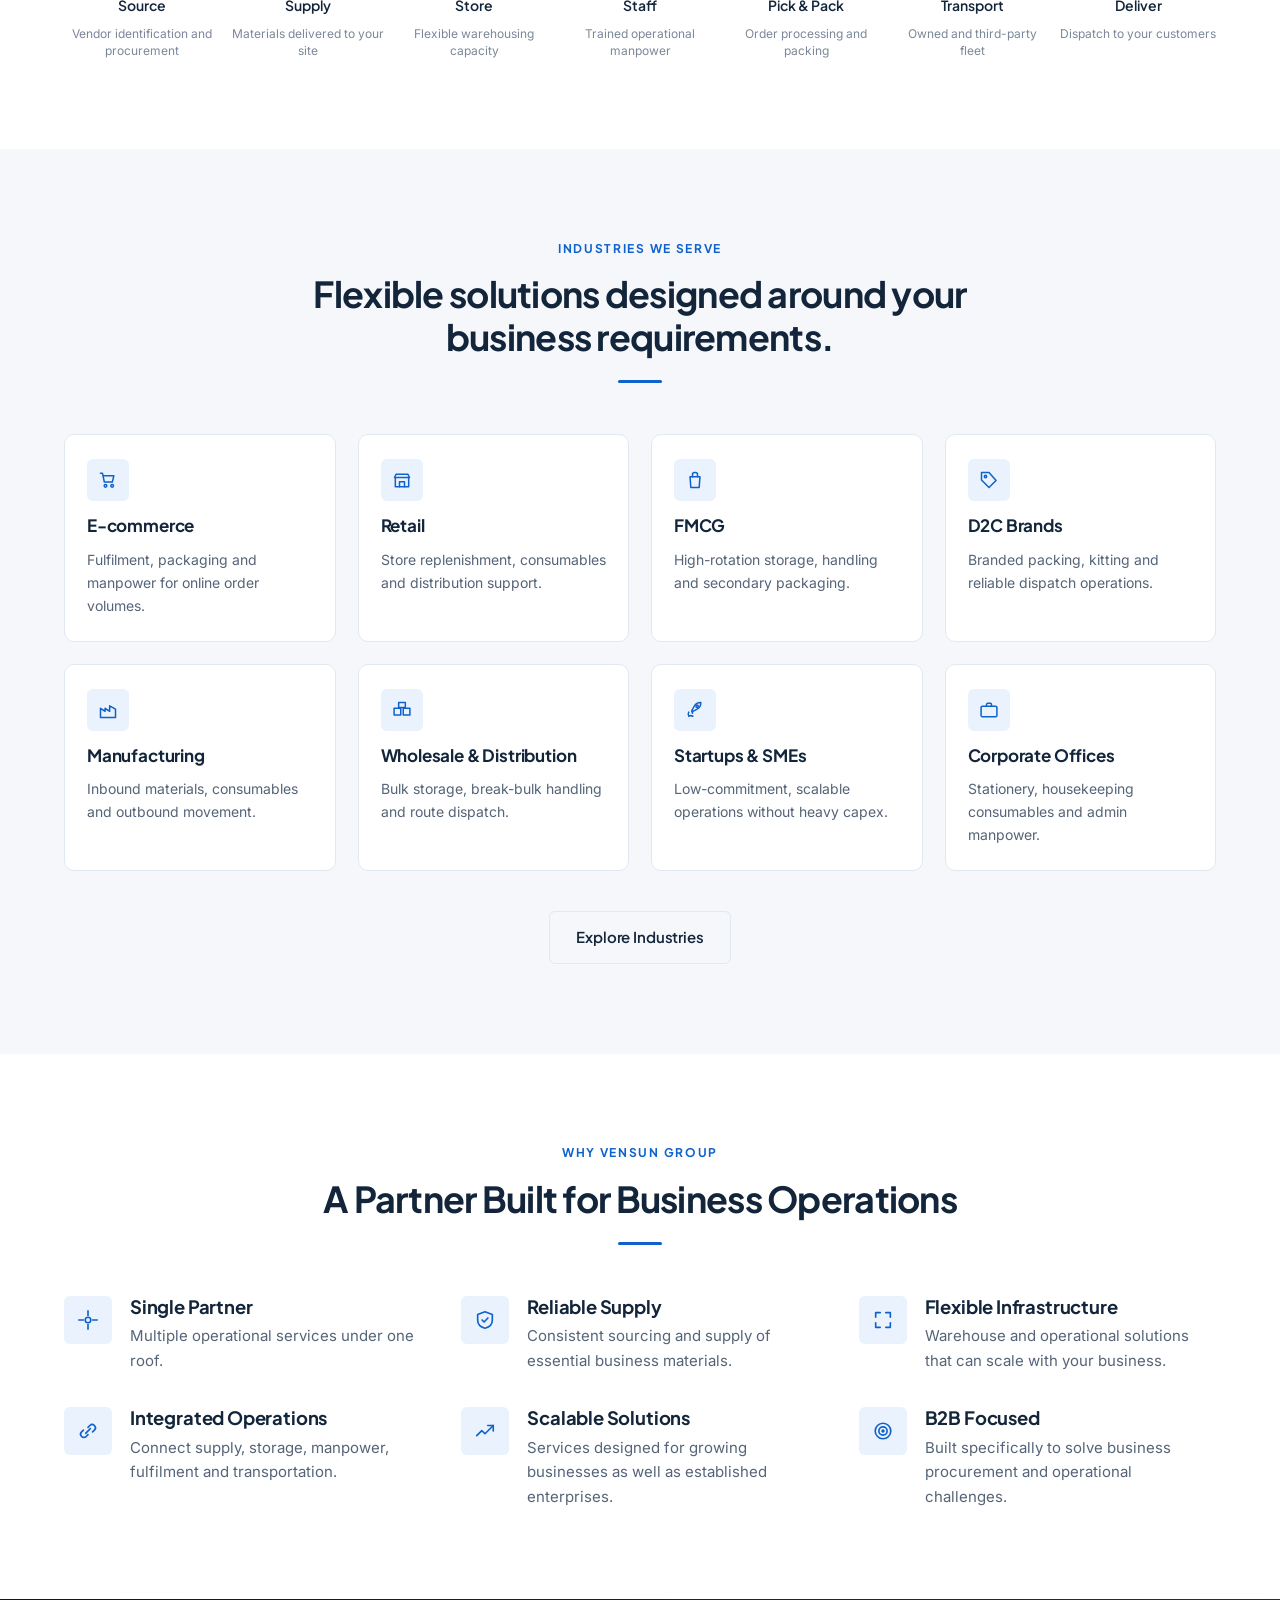
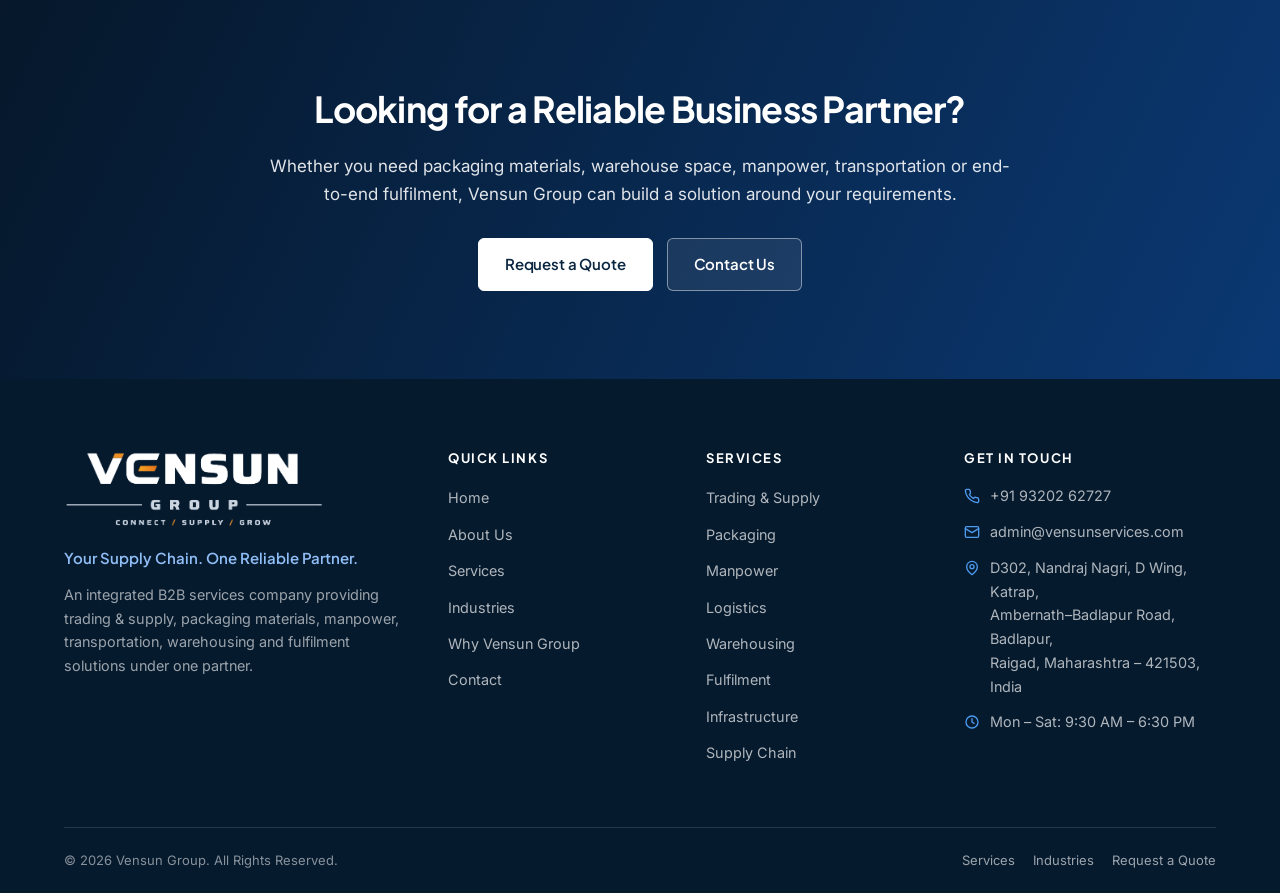
==== commit 4a18aa34: "Use the Vensun Group logo across the site Replace the placeholder V mark and text lockup with the of" ====
--- a/index.html
+++ b/index.html
@@ -16,14 +16,18 @@
 <meta property="og:title" content="Vensun Group — Integrated Supply Chain and Business Services">
 <meta property="og:description" content="Vensun Group provides integrated B2B supply chain solutions — trading and supply, packaging materials, manpower, transportation, warehousing and fulfilment — through one reliable partner.">
 <meta property="og:url" content="https://vensunservices.com/">
-<meta property="og:image" content="https://vensunservices.com/assets/img/og-image.svg">
+<meta property="og:image" content="https://vensunservices.com/assets/img/og-image.png">
+<meta property="og:image:width" content="1200">
+<meta property="og:image:height" content="630">
 <meta name="twitter:card" content="summary_large_image">
+<meta name="twitter:image" content="https://vensunservices.com/assets/img/og-image.png">
 <meta name="twitter:title" content="Vensun Group — Integrated Supply Chain and Business Services">
 <meta name="twitter:description" content="Vensun Group provides integrated B2B supply chain solutions — trading and supply, packaging materials, manpower, transportation, warehousing and fulfilment — through one reliable partner.">
 
 <meta name="theme-color" content="#0A2540">
-<link rel="icon" href="assets/img/favicon.svg" type="image/svg+xml">
-<link rel="apple-touch-icon" href="assets/img/favicon.svg">
+<link rel="icon" href="assets/img/favicon-32.png" type="image/png" sizes="32x32">
+<link rel="icon" href="assets/img/favicon-64.png" type="image/png" sizes="64x64">
+<link rel="apple-touch-icon" href="assets/img/apple-touch-icon.png" sizes="180x180">
 
 <link rel="preconnect" href="https://fonts.googleapis.com">
 <link rel="preconnect" href="https://fonts.gstatic.com" crossorigin>
@@ -36,16 +40,8 @@
 
 <header class="site-header">
   <div class="container header-inner">
-    <a class="brand" href="/" aria-label="Vensun Group — Home">
-      <svg class="brand-mark" viewBox="0 0 40 40" aria-hidden="true" focusable="false">
-        <rect width="40" height="40" rx="8" fill="#0A2540"/>
-        <path d="M9.6 12.6h5.6L20 25.1l4.8-12.5h5.6L22.6 31h-5.2L9.6 12.6Z" fill="#fff"/>
-        <path d="M25.3 8.2h6.9l-1.6 4.4h-6.9l1.6-4.4Z" fill="#0F62CB"/>
-      </svg>
-      <span class="brand-text">
-        <span class="brand-name">VENSUN</span>
-        <span class="brand-sub">Group</span>
-      </span>
+    <a class="brand" href="/">
+      <img class="brand-logo" src="assets/img/logo.png" width="1282" height="382" alt="Vensun Group — Connect / Supply / Grow">
     </a>
 
     <nav class="nav" id="primary-nav" aria-label="Primary navigation">
@@ -372,7 +368,7 @@
   "name": "Vensun Group",
   "slogan": "Your Supply Chain. One Reliable Partner.",
   "url": "https://vensunservices.com/",
-  "logo": "https://vensunservices.com/assets/img/favicon.svg",
+  "logo": "https://vensunservices.com/assets/img/logo.png",
   "description": "Vensun Group is an integrated B2B services company providing trading and supply, packaging materials, manpower, transportation, warehousing, fulfilment and supply chain services.",
   "email": "admin@vensunservices.com",
   "telephone": "+91-9320262727",
@@ -404,15 +400,7 @@
     <div class="footer-grid">
       <div class="footer-brand">
         <div class="brand">
-          <svg class="brand-mark" viewBox="0 0 40 40" aria-hidden="true" focusable="false">
-            <rect width="40" height="40" rx="8" fill="#0F62CB"/>
-            <path d="M9.6 12.6h5.6L20 25.1l4.8-12.5h5.6L22.6 31h-5.2L9.6 12.6Z" fill="#fff"/>
-            <path d="M25.3 8.2h6.9l-1.6 4.4h-6.9l1.6-4.4Z" fill="#8FBDF5"/>
-          </svg>
-          <span class="brand-text">
-            <span class="brand-name">VENSUN</span>
-            <span class="brand-sub">Group</span>
-          </span>
+          <img class="brand-logo brand-logo--footer" src="assets/img/logo-white.png" width="1282" height="382" alt="Vensun Group — Connect / Supply / Grow" loading="lazy">
         </div>
         <p class="footer-tag">Your Supply Chain. One Reliable Partner.</p>
         <p class="footer-about">An integrated B2B services company providing trading &amp; supply, packaging materials, manpower, transportation, warehousing and fulfilment solutions under one partner.</p>
--- a/assets/css/styles.css
+++ b/assets/css/styles.css
@@ -10,6 +10,8 @@
   --blue-600:#0F62CB;
   --blue-700:#0B4EA6;
   --blue-050:#EAF2FD;
+  --red-600:#D92D20;
+  --red-400:#FF6B5A;
   --ink:#13253A;
   --slate:#556478;
   --slate-light:#7C8899;
@@ -122,13 +124,11 @@
   backdrop-filter:saturate(1.4) blur(8px);
   border-bottom:1px solid var(--line);
 }
-.header-inner{display:flex;align-items:center;justify-content:space-between;gap:24px;min-height:76px}
+.header-inner{display:flex;align-items:center;justify-content:space-between;gap:24px;min-height:96px}
 .brand{display:flex;align-items:center;gap:12px;flex-shrink:0}
 .brand:hover{color:inherit}
-.brand-mark{width:40px;height:40px;flex-shrink:0}
-.brand-text{display:flex;flex-direction:column;line-height:1.1}
-.brand-name{font-family:var(--font-head);font-weight:800;font-size:1.0625rem;color:var(--navy-800);letter-spacing:-.02em}
-.brand-sub{font-size:.6875rem;letter-spacing:.1em;text-transform:uppercase;color:var(--slate-light);font-weight:500}
+.brand-logo{display:block;height:76px;width:auto}
+.brand-logo--footer{height:auto;width:100%;max-width:260px}
 
 .nav{display:flex;align-items:center;gap:30px}
 .nav a{
@@ -340,8 +340,6 @@
 /* ---------- Footer ---------- */
 .site-footer{background:var(--navy-900);color:rgba(255,255,255,.7);padding-block:clamp(48px,6vw,72px) 0}
 .footer-grid{display:grid;grid-template-columns:1.6fr 1fr 1fr 1.2fr;gap:clamp(28px,4vw,48px)}
-.footer-brand .brand-name{color:#fff}
-.footer-brand .brand-sub{color:rgba(255,255,255,.5)}
 .footer-tag{font-family:var(--font-head);font-weight:600;color:#8FBDF5;font-size:.9375rem;margin:18px 0 12px}
 .footer-about{font-size:.9rem;color:rgba(255,255,255,.6);max-width:38ch}
 .footer-col h4{color:#fff;font-size:.8125rem;letter-spacing:.12em;text-transform:uppercase;margin-bottom:18px;font-weight:700}
@@ -381,6 +379,10 @@
   .nav{gap:22px}
   .footer-grid{grid-template-columns:1.4fr 1fr 1fr}
   .footer-contact-col{grid-column:1/-1}
+}
+@media (max-width:1180px) and (min-width:941px){
+  .brand-logo{height:64px}
+  .nav{gap:20px}
 }
 @media (max-width:940px){
   .nav-toggle{display:flex}
@@ -418,6 +420,8 @@
   .btn-row{gap:12px}
   .hero-inner{padding-block:64px}
   .card{padding:24px 20px}
+  .brand-logo{height:60px}
+  .header-inner{min-height:80px}
   .footer-grid{grid-template-columns:1fr}
   .footer-bottom{justify-content:flex-start}
 }
